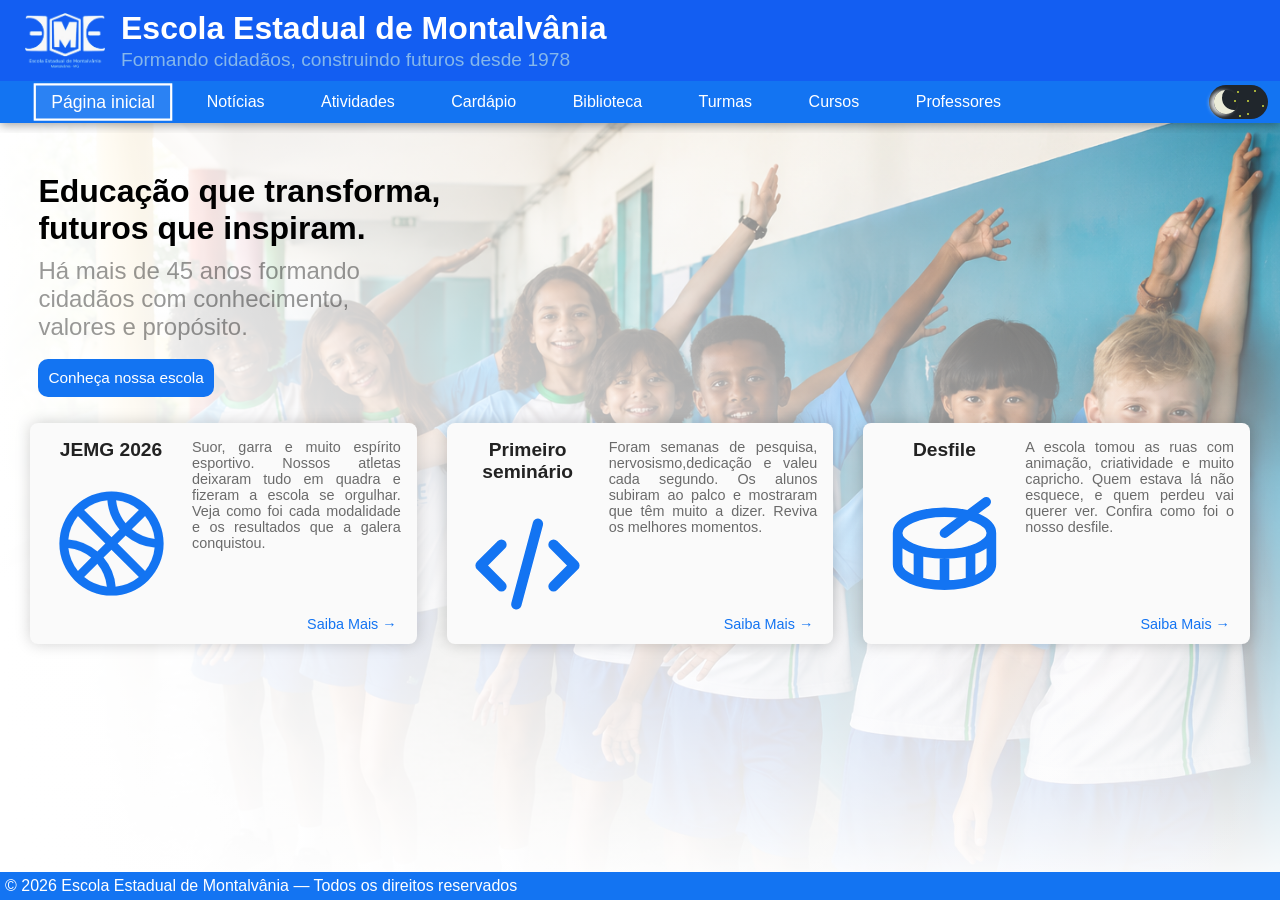
==== index.html @ d288e94a "index fora da pasta html" ====
<!DOCTYPE html>
<html lang="pt-br">

<head>
    <meta charset="UTF-8">
    <meta name="viewport" content="width=device-width, initial-scale=1.0">
    <title>E. E. Montalvânia</title>
    <link rel="shortcut icon" href="../img/escolaicon.ico" type="image/x-icon">
    <link rel="stylesheet" href="../css/style.css">
</head>

<body>
    <button class="buttonHAM" aria-label="Abrir menu de navegação">
        <svg width="64px" height="64px" viewBox="0 -3.5 29 29" version="1.1" xmlns="http://www.w3.org/2000/svg"
            fill="none" stroke="none">
            <g fill="#ffffff" fill-rule="evenodd">
                <path d="M598,227 L582,227 C580.896,227 580,227.896 580,229 C580,230.104 580.896,231 582,231
                         L598,231 C599.104,231 600,230.104 600,229 C600,227.896 599.104,227 598,227 Z
                         M598,219 L582,219 C580.896,219 580,219.896 580,221 C580,222.104 580.896,223 582,223
                         L598,223 C599.104,223 600,222.104 600,221 C600,219.896 599.104,219 598,219 Z
                         M582,215 L598,215 C599.104,215 600,214.104 600,213 C600,211.896 599.104,211 598,211
                         L582,211 C580.896,211 580,211.896 580,213 C580,214.104 580.896,215 582,215 Z
                         M574,226 C572.343,226 571,227.343 571,229 C571,230.657 572.343,232 574,232
                         C575.657,232 577,230.657 577,229 C577,227.343 575.657,226 574,226 Z
                         M574,218 C572.343,218 571,219.343 571,221 C571,222.657 572.343,224 574,224
                         C575.657,224 577,222.657 577,221 C577,219.343 575.657,218 574,218 Z
                         M574,210 C572.343,210 571,211.343 571,213 C571,214.657 572.343,216 574,216
                         C575.657,216 577,214.657 577,213 C577,211.343 575.657,210 574,210 Z"
                    transform="translate(-571, -210)" />
            </g>
        </svg>
    </button>
    <nav class="hamburguer-nav" aria-label="Menu mobile">
        <div>
            <a class="pagsHAM" href="index.html" id="ativoHAM">Página inicial</a>
            <a class="pagsHAM" href="noti.html">Notícias</a>
            <a class="pagsHAM" href="atv.html">Atividades</a>
            <a class="pagsHAM" href="cardp.html">Cardápio</a>
            <a class="pagsHAM" href="bibli.html">Biblioteca</a>
            <a class="pagsHAM" href="turmas.html">Turmas</a>
            <a class="pagsHAM" href="cursos.html">Cursos</a>
            <a class="pagsHAM" href="profs.html">Professores</a>
        </div>
        <label for="switch" class="switch switch-mobile">
            <input id="switch-mobile-input" type="checkbox" />
            <span class="slider"></span>
            <span class="decoration"></span>
        </label>
    </nav>

    <header>
        <div id="header-interno">
            <img id="logo" src="../img/eemtv.png" alt="Logo da Escola Estadual de Montalvânia">
            <div>
                <h1>Escola Estadual de Montalvânia</h1>
                <p>Formando cidadãos, construindo futuros desde 1978</p>
            </div>

        </div>

        <nav class="navPC" aria-label="Menu principal">
            <div class="nav-links">
                <a class="pags" href="index.html" id="ativo">Página inicial</a>
                <a class="pags" href="noti.html">Notícias</a>
                <a class="pags" href="atv.html">Atividades</a>
                <a class="pags" href="cardp.html">Cardápio</a>
                <a class="pags" href="bibli.html">Biblioteca</a>
                <a class="pags" href="turmas.html">Turmas</a>
                <a class="pags" href="cursos.html">Cursos</a>
                <a class="pags" href="profs.html">Professores</a>
            </div>
            <label for="switch" class="switch">
                <input id="switch" type="checkbox" />
                <span class="slider"></span>
                <span class="decoration"></span>
            </label>

        </nav>

    </header>

    <main>
        <div id="painel">
            <div id="painel-img">
                <img src="../img/alunoginatr.png" alt="Alunos da nossa escola">
            </div>
            <div id="painel-texto">
                <h1 class="texto-adaptavel">Educação que transforma,<br class="quebra-desktop"> futuros que inspiram.
                </h1>
                <h2 class="texto-adaptavel">Há mais de 45 anos formando<br class="quebra-desktop"> cidadãos com
                    conhecimento,<br class="quebra-desktop"> valores e propósito.</h2>
            </div>
            <div id="painel-botao">
                <button>Conheça nossa escola</button>
            </div>
        </div>

        <div id="conteudo">
            <div id="destaques">
                <section id="sect-ball" class="principal">
                    <div class="principal-icone">
                        <h2>JEMG 2026</h2>
                        <svg id="ball" fill="#1374f2" width="150px" height="150px" viewBox="-2.4 -2.4 28.80 28.80"
                            xmlns="http://www.w3.org/2000/svg" stroke="#1374f2" stroke-width="0.024">
                            <path d="M20.506,20.454a11.975,11.975,0,0,0,0-16.908c-.009-.01-.011-.022-.021-.031
                                     s-.021-.012-.031-.021a11.975,11.975,0,0,0-16.907,0c-.01.009-.023.012-.032.022
                                     s-.013.022-.022.032a11.975,11.975,0,0,0,0,16.906c.009.01.012.023.022.032
                                     s.022.013.032.022a11.975,11.975,0,0,0,16.907,0c.01-.009.022-.011.031-.021
                                     S20.5,20.464,20.506,20.454Zm-18.449-7.4a9.927,9.927,0,0,1,5.275,2.2l-3.07,3.07
                                     A9.951,9.951,0,0,1,2.057,13.058Zm2.2-7.382L10.586,12,8.749,13.837
                                     a11.921,11.921,0,0,0-6.7-2.784A9.956,9.956,0,0,1,4.262,5.676Zm17.681,5.266
                                     a9.935,9.935,0,0,1-5.275-2.2l3.07-3.07A9.951,9.951,0,0,1,21.943,10.942Z
                                     m-6.689-3.61a9.927,9.927,0,0,1-2.2-5.275,9.951,9.951,0,0,1,5.266,2.2Z
                                     M13.836,8.75,12,10.586,5.676,4.262a9.956,9.956,0,0,1,5.377-2.214
                                     A11.933,11.933,0,0,0,13.836,8.75Zm-5.09,7.918a9.927,9.927,0,0,1,2.2,5.275,
                                     9.951,9.951,0,0,1-5.266-2.205Zm1.417-1.417L12,13.414l6.324,6.324
                                     a9.948,9.948,0,0,1-5.377,2.214A11.921,11.921,0,0,0,10.163,15.251Z
                                     M13.414,12l1.836-1.836a11.933,11.933,0,0,0,6.7,2.783,
                                     9.956,9.956,0,0,1-2.214,5.377Z" />
                        </svg>
                    </div>
                    <p>Suor, garra e muito espírito esportivo. Nossos atletas deixaram tudo em quadra e fizeram a escola
                        se orgulhar. Veja como foi cada modalidade e os resultados que a galera conquistou.</p>
                    <a href="#">Saiba Mais &rarr;</a>
                </section>

                <section id="sect-semi" class="principal">
                    <div class="principal-icone">
                        <h2>Primeiro<br> seminário</h2>
                        <svg id="semi" width="150px" height="150px" viewBox="0 0 24 24" fill="none"
                            xmlns="http://www.w3.org/2000/svg">
                            <path d="M7 8L3 12L7 16" stroke="#1374f2" stroke-width="2" stroke-linecap="round"
                                stroke-linejoin="round" />
                            <path d="M17 8L21 12L17 16" stroke="#1374f2" stroke-width="2" stroke-linecap="round"
                                stroke-linejoin="round" />
                            <path d="M14 4L9.8589 19.4548" stroke="#1374f2" stroke-width="2" stroke-linecap="round"
                                stroke-linejoin="round" />
                        </svg>
                    </div>
                    <p>Foram semanas de pesquisa, nervosismo,dedicação e valeu cada segundo. Os alunos subiram ao palco
                        e mostraram que têm muito a dizer. Reviva os melhores momentos.</p>
                    <a href="#">Saiba Mais &rarr;</a>
                </section>

                <section id="sect-caixa" class="principal">
                    <div class="principal-icone">
                        <h2>Desfile</h2>
                        <svg id="caixa" width="150px" height="150px" viewBox="0 0 24 24" fill="none"
                            xmlns="http://www.w3.org/2000/svg">
                            <path d="M21 10C21 12.2091 16.9706 14 12 14M21 10C21 7.79086 16.9706 6 12 6
                                     C7.02944 6 3 7.79086 3 10M21 10V16C21 18.2091 16.9706 20 12 20
                                     M12 14C7.02944 14 3 12.2091 3 10M12 14V20
                                     M3 10V16C3 18.2091 7.02944 20 12 20
                                     M7 19.3264V13.3264M17 19.3264V13.3264M12 10L20 4" stroke="#1374f2"
                                stroke-width="1.848" stroke-linecap="round" stroke-linejoin="round" />
                        </svg>
                    </div>
                    <p>A escola tomou as ruas com animação, criatividade e muito capricho. Quem estava lá não esquece, e
                        quem perdeu vai querer ver. Confira como foi o nosso desfile.</p>
                    <a href="#">Saiba Mais &rarr;</a>
                </section>

            </div>
        </div>
        <button id="botao-mobile">Conheça nossa escola</button>
    </main>
    
    <div id="rodape">
        <p>© 2026 Escola Estadual de Montalvânia — Todos os direitos reservados</p>
    </div>

    <script src="../js/index.js"></script>
</body>

</html>
---- css/style.css ----
:root {
    --bg-card: #FAFAFA;
    --bg-card-hover: #f2f2f2;
    --text-card: rgba(0, 0, 0, 0.577);
    --text-titulo: #222;
    --gradiente: linear-gradient(to right, rgb(255,255,255), transparent),
                 linear-gradient(to top, rgb(255,255,255), transparent);
}

body.dark {
    --bg-card: #1e1e1e;
    --bg-card-hover: #2a2a2a;
    --text-card: rgba(255, 255, 255, 0.7);
    --text-titulo: #f0f0f0;
    --gradiente: linear-gradient(to right, rgb(20,20,20), transparent),
                 linear-gradient(to top, rgb(20,20,20), transparent);
}

html {
    overflow-x: hidden;
    scroll-behavior: smooth
}

/* =========================================
   1. CONFIGURAÇÕES GERAIS E BODY
   ========================================= */
   body {
    font-family: Arial, Helvetica, sans-serif;
    margin: 0;
    background:
        var(--gradiente),
        url(../img/alunoginafull.png);
    background-position: center 50%;
    background-repeat: no-repeat;
    background-size: cover;
    min-height: 100vh;
    display: flex;
    flex-direction: column;
    
}

::-webkit-scrollbar {
    display: none;
}

/* =========================================
   2. CABEÇALHO (HEADER) E LOGO
   ========================================= */
header {
    background-color: #135EF2;
    color: white;
    padding-top: 10px;
}

#header-interno {
    display: flex;
    align-items: center;
    gap: 16px;
    padding: 0 25px 10px 25px;
    flex-wrap: wrap;
}

#logo {
    width: clamp(60px, 80px, 90px);
}

#header-interno h1 {
    margin: 0 0 2px;
    font-size: clamp(1rem, 2.5vw, 2.5rem);
}

#header-interno p {
    margin: 0;
    color: #85B7EB;
    font-size: clamp(0.7rem, 1.5vw, 1.5rem);
}

/* =========================================
   3. NAVEGAÇÃO DESKTOP
   ========================================= */
.navPC {
    background-color: #1374F2;
    padding: 4px 30px;
    position: relative;
    z-index: 2;
    box-shadow: 0px 2px 10px rgba(0, 0, 0, 0.377);
    clip-path: inset(0px -10px -10px -10px);
    display: flex;                      /* ← adicione */
    align-items: center;               /* ← adicione */
    justify-content: space-between;    /* ← adicione */
}

.navPC .switch {
    margin-right: -18px; /* puxa para mais perto da borda direita */
    flex-shrink: 0;      /* impede o switch de encolher */
}

.pags {
    color: white;
    text-decoration: none;
    margin: 0 10px;
    padding: 6px 14px;
    border: 2px solid transparent;
    transition: 0.3s ease;
    display: inline-block;
}

.pags:hover {
    border-color: white;
    background-color: rgba(255, 255, 255, 0.1);
    transform: scale(1.3);
    box-shadow: 5px 5px 10px rgba(0, 0, 0, 0.285);
}

.pags:active {
    border-color: #85B7EB;
    color: #85B7EB;
    transform: scale(1);
    transition: 0.1s;
}

#ativo {
    border-color: white;
    background-color: rgba(255, 255, 255, 0.1);
    pointer-events: none;
    cursor: default;
    scale: 1.1;
}

/* =========================================
   4. NAVEGAÇÃO MOBILE (HAMBURGUER)
   ========================================= */
.hamburguer-nav {
    position: fixed;
    right: 0;
    top: 55px;
    width: 170px;
    height: auto;
    display: grid;
    background-color: #1374F2;
    z-index: 4;
    padding: 5px 10px 5px 12px;
    border-radius: 10px 0 0 10px;
    line-height: 30px;
    transition: right 0.5s ease-in-out;
}

.hamburguer-nav > div {
    display: grid;
}

.pagsHAM {
    color: white;
    text-decoration: none;
    border: 2px solid transparent;
    transition: 0.3s ease;
    border-radius: 10px 0 0 10px;
}

.pagsHAM:hover {
    scale: 1.1;
    background-color: #3584eb;
    padding-left: 10px;
    border: 2px solid white;
}

/* =========================================
   5. ESTRUTURA PRINCIPAL (MAIN E PAINEL)
   ========================================= */
main {
    display: grid;
    gap: 26px;
    align-items: flex-start;
    max-width: 250vh;
    grid-template-rows: auto 1fr auto;
}

#painel {
    position: relative;
    z-index: 0;        /* ← adicione */
    isolation: isolate; /* ← adicione — cria contexto próprio */
    padding: 0;
    display: flex;
    align-items: flex-start;
    overflow: hidden;
}

#painel-img {
    position: relative;
    width: 100%;
    display: block;
}

#painel-img img {
    width: 100%;
    display: block;
}

#painel-texto {
    padding-top: 20px;
    position: absolute;
    top: 10%;
    left: 3%;
    right: 3%;
    display: flex;
    flex-direction: column;
    gap: 10px;
    z-index: 1;
}

#painel-texto h1 {
    color: black;
    font-size: clamp(0.7rem, 2.5vw, 5rem);
    margin: 0;
}

#painel-texto h2 {
    color: rgba(0, 0, 0, 0.4);
    font-size: clamp(0.5rem, 2vw, 1.5rem);
    font-weight: lighter;
    margin: 0;
}

#painel-botao {
    position: absolute;
    bottom: 10%;
    left: 3%;
}

#painel-botao button {
    width: fit-content;
    color: white;
    background-color: #1374f2;
    padding: 10px;
    font-size: clamp(0.3rem, 1.2vw, 1rem);
    border: none;
    border-radius: 10px;
    transition: 0.3s ease;
    cursor: pointer;
}

#painel-botao button:hover {
    background-color: #1168d9;
    transform: scale(1.1);
    box-shadow: 0px 0px 15px rgba(55, 118, 255, 0.775);
}

.texto-adaptavel {
    text-align: center;
}

.quebra-desktop {
    display: none;
}
/* Interações específicas do modo escuro */

body.dark #painel-img img {
    filter: brightness(0.4);
}

body.dark #painel-texto h1 {
    color: #f0f0f0;
}

body.dark #painel-texto h2 {
    color: rgba(255, 255, 255, 0.4);
}

/*
sessão de botoes gerais
*/
.buttonHAM {
    position: fixed;
    top: 8px;
    right: 20px;
    height: 40px;
    width: 40px;
    display: none; /* ← escondido por padrão */
    background-color: #135EF2;
    border: none;
    cursor: pointer;
    z-index: 999;
}

.hamburguer-nav {
    position: fixed;
    right: 0;
    top: 55px;
    width: 170px;
    height: auto;
    display: grid;
    background-color: #1374F2;
    z-index: 4;
    padding: 5px 10px 5px 12px;
    border-radius: 10px 0 0 10px;
    line-height: 30px;
    transition: right 0.5s ease-in-out;
}

/* =========================================
   6. CONTEÚDO E DESTAQUES (CARDS)
   ========================================= */
#conteudo {
    flex: 1;
    text-align: justify;
}

#destaques {
    display: flex;
    gap: 10px;
    margin: 0 20px;
    flex-wrap: wrap;
}

.principal {
    padding: 16px;
    border-radius: 8px;
    background-color: var(--bg-card);
    flex: 1;
    margin: 0 10px 0 10px; /* ← para compensar o gap */
    box-shadow: 0px 0px 15px rgba(0, 0, 0, 0.179);
    position: relative;
    overflow: hidden;
    min-height: 175px;
    display: flex;
    flex-direction: row;       /* ← era column */
    flex-wrap: wrap;
    align-items: flex-start;
    gap: 16px;                 /* ← espaço entre SVG e texto */
    transition: 0.5s ease;
    bottom: 30px;
}

.principal-icone {
    display: flex;
    flex-direction: column;
    align-items: center;
    gap: 8px;
    min-width: 130px;
}

.principal-icone h2 {
    margin: 0;
    text-align: center;
}

.principal p {
    flex: 1;
    min-width: 150px;
    margin: 0;
    font-size: clamp(0.75rem, 1.4vw, 0.9rem);
    color: var(--text-card);
}

.principal:hover {
    background-color: var(--bg-card-hover);
    scale: 1.05;
    bottom: 50px;
    z-index: 3;
}

.principal h2 {
    color: var(--text-titulo);
    font-size: clamp(0.8rem, 2vw, 1.2rem);
    margin: 0 0 12px;
    z-index: 1;
}

.principal svg {
    width: 125px;
    height: 125px;
    object-fit: cover;
    border-radius: 6px;
    display: block;
}

.principal a {
    position: absolute;
    bottom: 12px;
    right: 20px;
    font-size: clamp(0.7rem, 1.5vw, 0.9rem);
    text-decoration: none;
    color: #1374f2;
    transition: 0.5s ease;
}

.principal a:hover {
    scale: 1.2;
    text-decoration: underline;
    color: #0e59bc;
}

#sect-ball{
    display: flex;
    flex-wrap: wrap;
}

/* Interações específicas dos cards */
#caixa { transition: 1s ease; }
#sect-caixa:hover #caixa { animation: shakeY 0.7s ease-in-out; }
#sect-semi:hover #semi   { animation: shake 0.5s ease-in-out; }
#sect-ball:hover #ball   { animation: rodar 0.7s ease-in-out; }

/* =========================================
   7. RODAPÉ (FOOTER) E REDES SOCIAIS
   ========================================= */
#rodape {
    background-color: #1374F2;
    padding: 5px;
    margin-top: auto;
}

#rodape > p {
    margin: 0;
    color: white;
}

/* =========================================
   8. ANIMAÇÕES (KEYFRAMES)
   ========================================= */
@keyframes shake {
    0%, 100% { transform: translateX(0); }
    20%       { transform: translateX(-8px); }
    40%       { transform: translateX(8px); }
    60%       { transform: translateX(-5px); }
    80%       { transform: translateX(5px); }
}

@keyframes shakeY {
    0%   { rotate: -10deg; }
    20%  { rotate: 10deg; }
    40%  { rotate: -10deg; }
    60%  { rotate: 10deg; }
    80%  { rotate: -10deg; }
    100% { rotate: 0deg; } /* Corrigido: "none" é inválido */
}

@keyframes rodar {
    from { rotate: 0deg; }
    to   { rotate: 180deg; }
}

/* =========================================
   9. MEDIA QUERIES — DESKTOP-FIRST
   ========================================= */

/* --- Tablets em pé e abaixo (≤1093px) --- */
@media (max-width: 1093px) {
    /* Navegação: esconde PC, exibe hamburguer */
    .navPC     { display: none; }
    .buttonHAM { display: flex; }

    /* Painel principal */
    #painel {
        text-align: center;
        z-index: 0;
    }

    #painel-botao { right: 5%; }

    /* Cards em coluna */
    #destaques {
        flex-direction: column;
        gap: 20px;
    }
}

/* --- Celulares (≤500px) --- */
@media (max-width: 500px) {
    #header-interno {
        flex-direction: column;
        align-items: center;
        text-align: center;
    }

    #logo {
        padding-top: 20px;
    }

    .hamburguer-nav {
        top: 100px; /* Evita sobrepor o header empilhado */
    }

    #destaques {
        margin: 0 10px;
    }
    #painel-botao{
        display: none;
    }
}

/* --- Celulares muito pequenos (≤360px) --- */
@media (max-width: 360px) {
    #header-interno h1 {
        font-size: 0.9rem;
    }

    #header-interno p {
        font-size: 0.65rem;
    }
}

@media (min-width: 1093px){
    .texto-adaptavel {
        text-align: left;
        white-space: normal;
    }
    .quebra-desktop{
        display: inline;
    }
}

#botao-mobile {
    display: none; /* escondido por padrão no desktop */
}

@media (max-width: 500px) {
    #painel-botao {
        display: none; /* já estava assim */
    }

    #botao-mobile {
        display: block;
        width: calc(100% - 20px);
        margin: 0 10px 16px;
        color: white;
        background-color: #1374f2;
        padding: 12px;
        font-size: 1rem;
        border: none;
        border-radius: 10px;
        cursor: pointer;
        transition: 0.3s ease;
    }
    
    .principal {
        min-height: unset; /* ← remove o mínimo fixo */
    }

    .principal svg {
        width: 70px;  /* ← era 125px */
        height: 70px;
    }

    .principal-icone {
        min-width: 80px; /* ← era 130px */
    }
}

@media (max-width: 1093px) {

    #painel {
        text-align: center;
        z-index: 0;
    }

    #painel-botao { right: 5%; }

    #destaques {
        flex-direction: column;
        gap: 20px;
    }
}

@media (max-width: 1093px) {
    .navPC     { display: none; }
    .buttonHAM { 
        display: flex;
        align-items: center;
        justify-content: center;
    }

}

#botao-mobile:hover {
    background-color: #1168d9;
    transform: scale(1.05);
    box-shadow: 0px 0px 15px rgba(55, 118, 255, 0.775);
}

/* From Uiverse.io by juanpabl0svn */ 
/* The switch - the box around the slider */
.switch {
  font-size: 17px;
  position: relative;
  display: inline-block;
  width: 3.5em;
  height: 2em;
  cursor: pointer;
}

/* Hide default HTML checkbox */
.switch input {
  opacity: 0;
  width: 0;
  height: 0;
}

/* The slider */
.slider {
  --background: #20262c;
  position: absolute;
  cursor: pointer;
  top: 0;
  left: 0;
  right: 0;
  bottom: 0;
  background-color: var(--background);
  transition: 0.5s;
  border-radius: 30px;
}

.slider:before {
  position: absolute;
  content: "";
  height: 1.4em;
  width: 1.4em;
  border-radius: 50%;
  left: 10%;
  bottom: 15%;
  box-shadow: inset 8px -4px 0px 0px #ececd9, -4px 1px 4px 0px #dadada;
  background: var(--background);
  transition: 0.5s;
}

.decoration {
  position: absolute;
  content: "";
  height: 2px;
  width: 2px;
  border-radius: 50%;
  right: 20%;
  top: 15%;
  background: #e5f041e6;
  backdrop-filter: blur(10px);
  transition: all 0.5s;
  box-shadow: -7px 10px 0 #e5f041e6, 8px 15px 0 #e5f041e6, -17px 1px 0 #e5f041e6,
    -20px 10px 0 #e5f041e6, -7px 23px 0 #e5f041e6, -15px 25px 0 #e5f041e6;
}

input:checked ~ .decoration {
  transform: translateX(-20px);
  width: 10px;
  height: 10px;
  background: white;
  box-shadow: -12px 0 0 white, -6px 0 0 1.6px white, 5px 15px 0 1px white,
    1px 17px 0 white, 10px 17px 0 white;
}

input:checked + .slider {
  background-color: #5494de;
}

input:checked + .slider:before {
  transform: translateX(100%);
  box-shadow: inset 15px -4px 0px 15px #efdf2b, 0 0 10px 0px #efdf2b;
}

.switch-mobile {
    margin: 8px auto 4px;
    display: block;
}
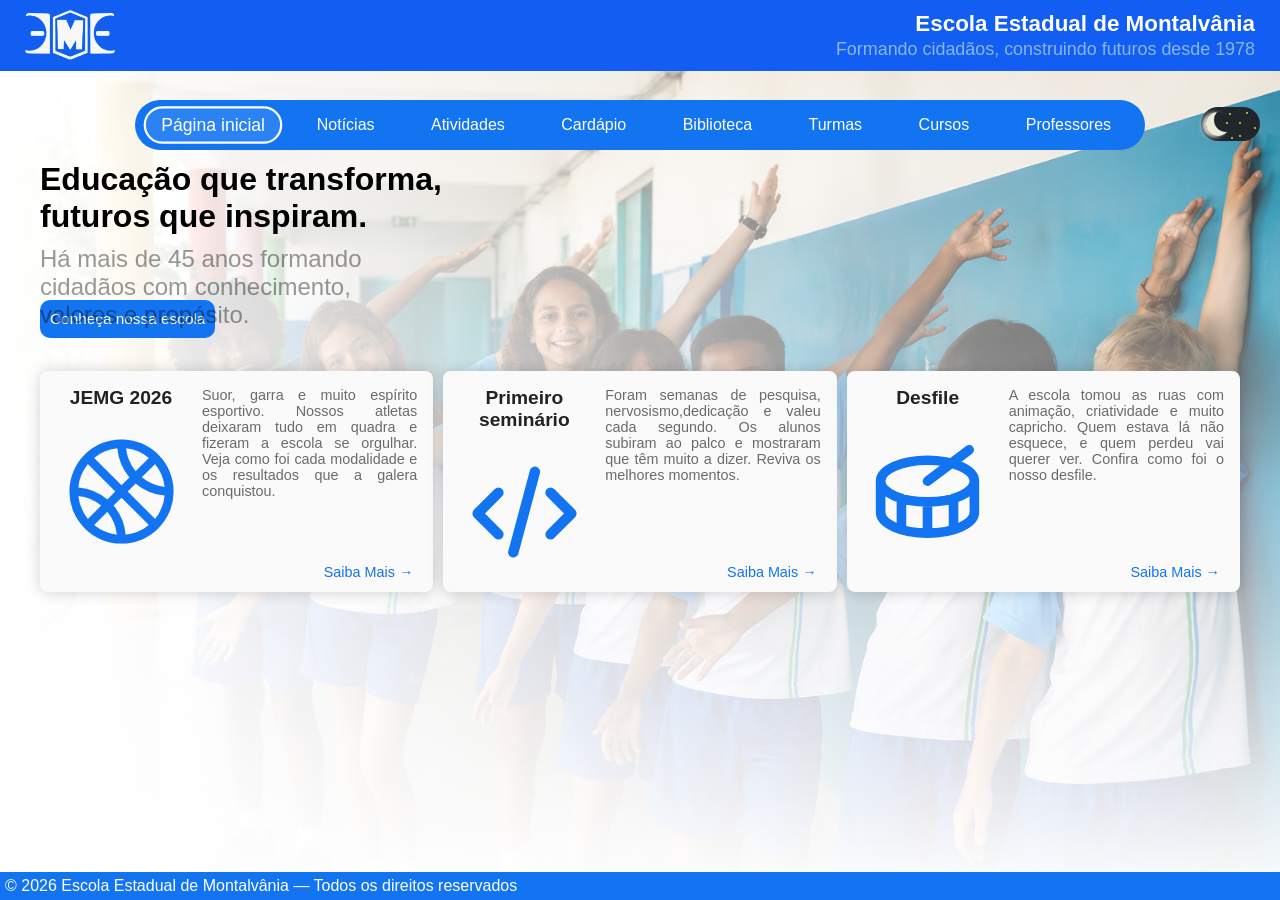
==== commit 586e6e37: "Estilização Modificada 1.0" ====
--- a/index.html
+++ b/index.html
@@ -5,8 +5,8 @@
     <meta charset="UTF-8">
     <meta name="viewport" content="width=device-width, initial-scale=1.0">
     <title>E. E. Montalvânia</title>
-    <link rel="shortcut icon" href="../img/escolaicon.ico" type="image/x-icon">
-    <link rel="stylesheet" href="../css/style.css">
+    <link rel="shortcut icon" href="img/escolaicon.ico" type="image/x-icon">
+    <link rel="stylesheet" href="css/style.css">
 </head>
 
 <body>
@@ -33,13 +33,13 @@
     <nav class="hamburguer-nav" aria-label="Menu mobile">
         <div>
             <a class="pagsHAM" href="index.html" id="ativoHAM">Página inicial</a>
-            <a class="pagsHAM" href="noti.html">Notícias</a>
-            <a class="pagsHAM" href="atv.html">Atividades</a>
-            <a class="pagsHAM" href="cardp.html">Cardápio</a>
-            <a class="pagsHAM" href="bibli.html">Biblioteca</a>
-            <a class="pagsHAM" href="turmas.html">Turmas</a>
-            <a class="pagsHAM" href="cursos.html">Cursos</a>
-            <a class="pagsHAM" href="profs.html">Professores</a>
+            <a class="pagsHAM" href="html/noti.html">Notícias</a>
+            <a class="pagsHAM" href="html/atv.html">Atividades</a>
+            <a class="pagsHAM" href="html/cardp.html">Cardápio</a>
+            <a class="pagsHAM" href="html/bibli.html">Biblioteca</a>
+            <a class="pagsHAM" href="html/turmas.html">Turmas</a>
+            <a class="pagsHAM" href="html/cursos.html">Cursos</a>
+            <a class="pagsHAM" href="html/profs.html">Professores</a>
         </div>
         <label for="switch" class="switch switch-mobile">
             <input id="switch-mobile-input" type="checkbox" />
@@ -50,39 +50,36 @@
 
     <header>
         <div id="header-interno">
-            <img id="logo" src="../img/eemtv.png" alt="Logo da Escola Estadual de Montalvânia">
+            <img id="logo" src="img/eemtv-small.png" alt="Logo da Escola Estadual de Montalvânia">
             <div>
                 <h1>Escola Estadual de Montalvânia</h1>
                 <p>Formando cidadãos, construindo futuros desde 1978</p>
             </div>
 
         </div>
-
-        <nav class="navPC" aria-label="Menu principal">
-            <div class="nav-links">
-                <a class="pags" href="index.html" id="ativo">Página inicial</a>
-                <a class="pags" href="noti.html">Notícias</a>
-                <a class="pags" href="atv.html">Atividades</a>
-                <a class="pags" href="cardp.html">Cardápio</a>
-                <a class="pags" href="bibli.html">Biblioteca</a>
-                <a class="pags" href="turmas.html">Turmas</a>
-                <a class="pags" href="cursos.html">Cursos</a>
-                <a class="pags" href="profs.html">Professores</a>
-            </div>
-            <label for="switch" class="switch">
-                <input id="switch" type="checkbox" />
-                <span class="slider"></span>
-                <span class="decoration"></span>
-            </label>
-
-        </nav>
-
     </header>
-
+    <nav class="navPC" aria-label="Menu principal">
+        <div class="nav-links">
+            <a class="pags" href="index.html" id="ativo">Página inicial</a>
+            <a class="pags" href="html/noti.html">Notícias</a>
+            <a class="pags" href="html/atv.html">Atividades</a>
+            <a class="pags" href="html/cardp.html">Cardápio</a>
+            <a class="pags" href="html/bibli.html">Biblioteca</a>
+            <a class="pags" href="html/turmas.html">Turmas</a>
+            <a class="pags" href="html/cursos.html">Cursos</a>
+            <a class="pags" href="html/profs.html">Professores</a>
+        </div>
+    </nav>
+    
+    <label for="switch" class="switch">
+        <input id="switch" type="checkbox" />
+        <span class="slider"></span>
+        <span class="decoration"></span>
+    </label>
     <main>
         <div id="painel">
             <div id="painel-img">
-                <img src="../img/alunoginatr.png" alt="Alunos da nossa escola">
+                <img src="img/alunoginatr.png" alt="Alunos da nossa escola">
             </div>
             <div id="painel-texto">
                 <h1 class="texto-adaptavel">Educação que transforma,<br class="quebra-desktop"> futuros que inspiram.
@@ -169,7 +166,7 @@
         <p>© 2026 Escola Estadual de Montalvânia — Todos os direitos reservados</p>
     </div>
 
-    <script src="../js/index.js"></script>
+    <script src="js/index.js"></script>
 </body>
 
 </html>
--- a/css/style.css
+++ b/css/style.css
@@ -57,22 +57,23 @@
     align-items: center;
     gap: 16px;
     padding: 0 25px 10px 25px;
-    flex-wrap: wrap;
+    justify-content: space-between;
+    text-align: right;
 }
 
 #logo {
-    width: clamp(60px, 80px, 90px);
+    width: clamp(70px, 90px, 100px);
 }
 
 #header-interno h1 {
     margin: 0 0 2px;
-    font-size: clamp(1rem, 2.5vw, 2.5rem);
+    font-size: clamp(0.5rem, 1.75vw, 1.75rem);
 }
 
 #header-interno p {
     margin: 0;
     color: #85B7EB;
-    font-size: clamp(0.7rem, 1.5vw, 1.5rem);
+    font-size: clamp(0.80rem, 1.40vw, 1.40rem);
 }
 
 /* =========================================
@@ -80,19 +81,18 @@
    ========================================= */
 .navPC {
     background-color: #1374F2;
-    padding: 4px 30px;
-    position: relative;
-    z-index: 2;
-    box-shadow: 0px 2px 10px rgba(0, 0, 0, 0.377);
-    clip-path: inset(0px -10px -10px -10px);
-    display: flex;                      /* ← adicione */
-    align-items: center;               /* ← adicione */
-    justify-content: space-between;    /* ← adicione */
-}
-
-.navPC .switch {
-    margin-right: -18px; /* puxa para mais perto da borda direita */
-    flex-shrink: 0;      /* impede o switch de encolher */
+    display: flex;
+    width: 1000px;
+    height: 50px;
+    position: absolute;
+    top: 100px;
+    left: 50%;
+    transform: translateX(-50%);
+    border-radius: 40px;
+    align-items: center;
+    padding-left: 5px;
+    padding-right: 5px;
+    z-index: 10;
 }
 
 .pags {
@@ -103,13 +103,15 @@
     border: 2px solid transparent;
     transition: 0.3s ease;
     display: inline-block;
+    border-radius: 20px;
 }
 
 .pags:hover {
     border-color: white;
     background-color: rgba(255, 255, 255, 0.1);
-    transform: scale(1.3);
+    transform: scale(1.1);
     box-shadow: 5px 5px 10px rgba(0, 0, 0, 0.285);
+    cursor: pointer;
 }
 
 .pags:active {
@@ -197,10 +199,10 @@
 }
 
 #painel-texto {
-    padding-top: 20px;
+    padding-top: 60px;
     position: absolute;
     top: 10%;
-    left: 3%;
+    left: 40px;
     right: 3%;
     display: flex;
     flex-direction: column;
@@ -223,8 +225,8 @@
 
 #painel-botao {
     position: absolute;
-    bottom: 10%;
-    left: 3%;
+    bottom: 12%;
+    left: 40px;
 }
 
 #painel-botao button {
@@ -308,7 +310,7 @@
 #destaques {
     display: flex;
     gap: 10px;
-    margin: 0 20px;
+    margin: 0 40px;
     flex-wrap: wrap;
 }
 
@@ -317,7 +319,6 @@
     border-radius: 8px;
     background-color: var(--bg-card);
     flex: 1;
-    margin: 0 10px 0 10px; /* ← para compensar o gap */
     box-shadow: 0px 0px 15px rgba(0, 0, 0, 0.179);
     position: relative;
     overflow: hidden;
@@ -350,6 +351,7 @@
     margin: 0;
     font-size: clamp(0.75rem, 1.4vw, 0.9rem);
     color: var(--text-card);
+    hyphens: auto;
 }
 
 .principal:hover {
@@ -582,11 +584,14 @@
 /* The switch - the box around the slider */
 .switch {
   font-size: 17px;
-  position: relative;
+  position: absolute;
   display: inline-block;
   width: 3.5em;
   height: 2em;
   cursor: pointer;
+  right: 20px;
+  top: 107px;
+  z-index: 10;
 }
 
 /* Hide default HTML checkbox */
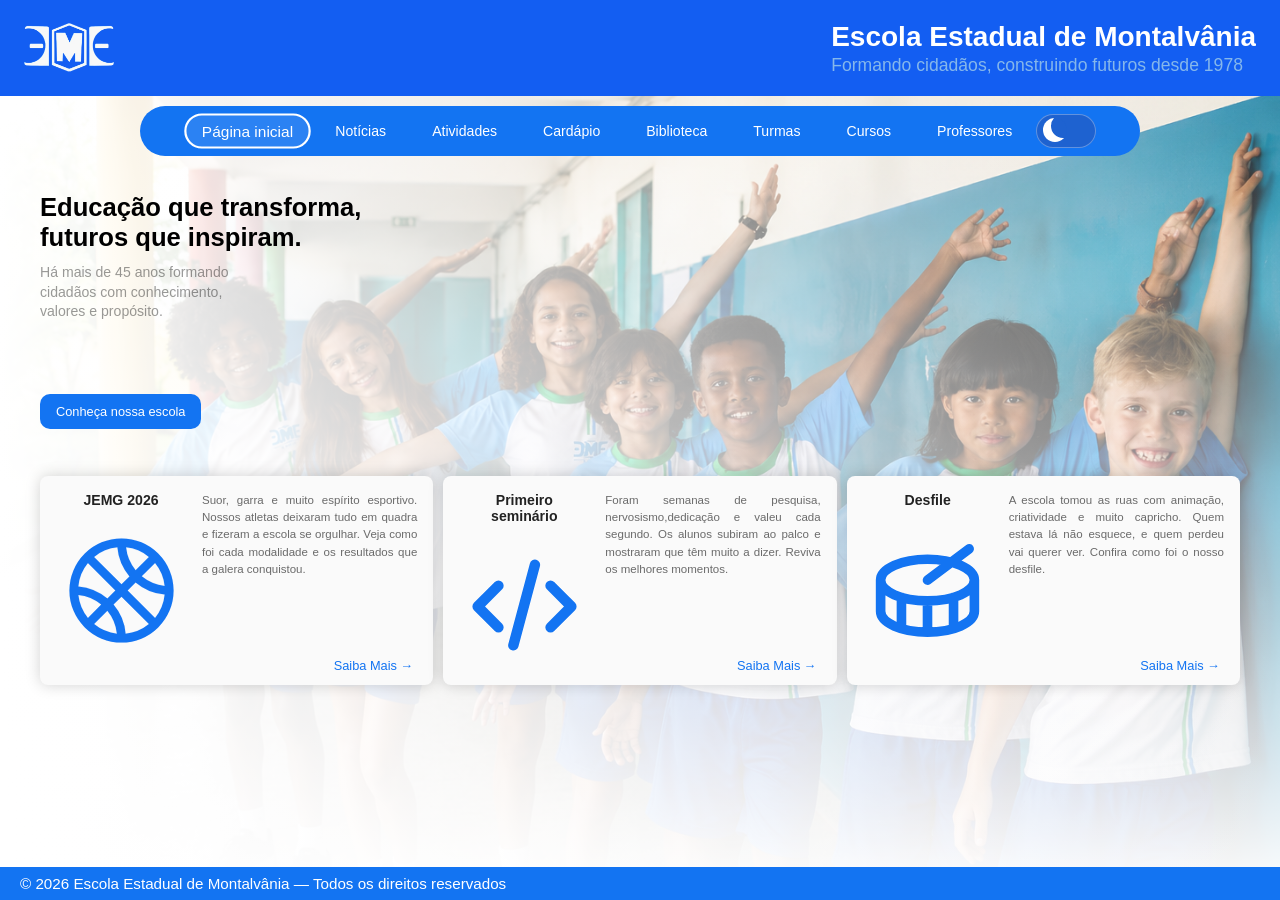
==== commit eb5f02d2: "correção de bugs e revitalização de switch" ====
--- a/index.html
+++ b/index.html
@@ -10,26 +10,6 @@
 </head>
 
 <body>
-    <button class="buttonHAM" aria-label="Abrir menu de navegação">
-        <svg width="64px" height="64px" viewBox="0 -3.5 29 29" version="1.1" xmlns="http://www.w3.org/2000/svg"
-            fill="none" stroke="none">
-            <g fill="#ffffff" fill-rule="evenodd">
-                <path d="M598,227 L582,227 C580.896,227 580,227.896 580,229 C580,230.104 580.896,231 582,231
-                         L598,231 C599.104,231 600,230.104 600,229 C600,227.896 599.104,227 598,227 Z
-                         M598,219 L582,219 C580.896,219 580,219.896 580,221 C580,222.104 580.896,223 582,223
-                         L598,223 C599.104,223 600,222.104 600,221 C600,219.896 599.104,219 598,219 Z
-                         M582,215 L598,215 C599.104,215 600,214.104 600,213 C600,211.896 599.104,211 598,211
-                         L582,211 C580.896,211 580,211.896 580,213 C580,214.104 580.896,215 582,215 Z
-                         M574,226 C572.343,226 571,227.343 571,229 C571,230.657 572.343,232 574,232
-                         C575.657,232 577,230.657 577,229 C577,227.343 575.657,226 574,226 Z
-                         M574,218 C572.343,218 571,219.343 571,221 C571,222.657 572.343,224 574,224
-                         C575.657,224 577,222.657 577,221 C577,219.343 575.657,218 574,218 Z
-                         M574,210 C572.343,210 571,211.343 571,213 C571,214.657 572.343,216 574,216
-                         C575.657,216 577,214.657 577,213 C577,211.343 575.657,210 574,210 Z"
-                    transform="translate(-571, -210)" />
-            </g>
-        </svg>
-    </button>
     <nav class="hamburguer-nav" aria-label="Menu mobile">
         <div>
             <a class="pagsHAM" href="index.html" id="ativoHAM">Página inicial</a>
@@ -41,10 +21,9 @@
             <a class="pagsHAM" href="html/cursos.html">Cursos</a>
             <a class="pagsHAM" href="html/profs.html">Professores</a>
         </div>
-        <label for="switch" class="switch switch-mobile">
+        <label for="switch-mobile-input" class="switch switch-mobile">
             <input id="switch-mobile-input" type="checkbox" />
             <span class="slider"></span>
-            <span class="decoration"></span>
         </label>
     </nav>
 
@@ -55,7 +34,26 @@
                 <h1>Escola Estadual de Montalvânia</h1>
                 <p>Formando cidadãos, construindo futuros desde 1978</p>
             </div>
-
+            <button class="buttonHAM" aria-label="Abrir menu de navegação">
+                <svg width="64px" height="64px" viewBox="0 -3.5 29 29" version="1.1" xmlns="http://www.w3.org/2000/svg"
+                    fill="none" stroke="none">
+                    <g fill="#ffffff" fill-rule="evenodd">
+                        <path d="M598,227 L582,227 C580.896,227 580,227.896 580,229 C580,230.104 580.896,231 582,231
+                                L598,231 C599.104,231 600,230.104 600,229 C600,227.896 599.104,227 598,227 Z
+                                M598,219 L582,219 C580.896,219 580,219.896 580,221 C580,222.104 580.896,223 582,223
+                                L598,223 C599.104,223 600,222.104 600,221 C600,219.896 599.104,219 598,219 Z
+                                M582,215 L598,215 C599.104,215 600,214.104 600,213 C600,211.896 599.104,211 598,211
+                                L582,211 C580.896,211 580,211.896 580,213 C580,214.104 580.896,215 582,215 Z
+                                M574,226 C572.343,226 571,227.343 571,229 C571,230.657 572.343,232 574,232
+                                C575.657,232 577,230.657 577,229 C577,227.343 575.657,226 574,226 Z
+                                M574,218 C572.343,218 571,219.343 571,221 C571,222.657 572.343,224 574,224
+                                C575.657,224 577,222.657 577,221 C577,219.343 575.657,218 574,218 Z
+                                M574,210 C572.343,210 571,211.343 571,213 C571,214.657 572.343,216 574,216
+                                C575.657,216 577,214.657 577,213 C577,211.343 575.657,210 574,210 Z"
+                            transform="translate(-571, -210)" />
+                    </g>
+                </svg>
+            </button>
         </div>
     </header>
     <nav class="navPC" aria-label="Menu principal">
@@ -68,27 +66,28 @@
             <a class="pags" href="html/turmas.html">Turmas</a>
             <a class="pags" href="html/cursos.html">Cursos</a>
             <a class="pags" href="html/profs.html">Professores</a>
+            <label class="switch">
+                <input type="checkbox" id="switch"> <span class="slider"></span>
+            </label>
         </div>
     </nav>
-    
-    <label for="switch" class="switch">
-        <input id="switch" type="checkbox" />
-        <span class="slider"></span>
-        <span class="decoration"></span>
-    </label>
+
     <main>
         <div id="painel">
             <div id="painel-img">
                 <img src="img/alunoginatr.png" alt="Alunos da nossa escola">
             </div>
-            <div id="painel-texto">
-                <h1 class="texto-adaptavel">Educação que transforma,<br class="quebra-desktop"> futuros que inspiram.
-                </h1>
-                <h2 class="texto-adaptavel">Há mais de 45 anos formando<br class="quebra-desktop"> cidadãos com
-                    conhecimento,<br class="quebra-desktop"> valores e propósito.</h2>
-            </div>
-            <div id="painel-botao">
-                <button>Conheça nossa escola</button>
+            <div class="painel-texto-button">
+                <div id="painel-texto">
+                    <h1 class="texto-adaptavel">Educação que transforma,<br class="quebra-desktop"> futuros que
+                        inspiram.
+                    </h1>
+                    <h2 class="texto-adaptavel">Há mais de 45 anos formando<br class="quebra-desktop"> cidadãos com
+                        conhecimento,<br class="quebra-desktop"> valores e propósito.</h2>
+                </div>
+                <div id="painel-botao">
+                    <button>Conheça nossa escola</button>
+                </div>
             </div>
         </div>
 
@@ -161,7 +160,7 @@
         </div>
         <button id="botao-mobile">Conheça nossa escola</button>
     </main>
-    
+
     <div id="rodape">
         <p>© 2026 Escola Estadual de Montalvânia — Todos os direitos reservados</p>
     </div>
--- a/css/style.css
+++ b/css/style.css
@@ -1,3 +1,6 @@
+/* =========================================
+   VARIÁVEIS DE TEMA
+   ========================================= */
 :root {
     --bg-card: #FAFAFA;
     --bg-card-hover: #f2f2f2;
@@ -16,15 +19,19 @@
                  linear-gradient(to top, rgb(20,20,20), transparent);
 }
 
+/* =========================================
+   BASE
+   ========================================= */
+*, *::before, *::after {
+    box-sizing: border-box;
+}
+
 html {
     overflow-x: hidden;
-    scroll-behavior: smooth
-}
-
-/* =========================================
-   1. CONFIGURAÇÕES GERAIS E BODY
-   ========================================= */
-   body {
+    scroll-behavior: smooth;
+}
+
+body {
     font-family: Arial, Helvetica, sans-serif;
     margin: 0;
     background:
@@ -36,7 +43,6 @@
     min-height: 100vh;
     display: flex;
     flex-direction: column;
-    
 }
 
 ::-webkit-scrollbar {
@@ -44,66 +50,94 @@
 }
 
 /* =========================================
-   2. CABEÇALHO (HEADER) E LOGO
-   ========================================= */
-header {
+   CABEÇALHO
+   ========================================= */
+#header-interno {
+    display: flex;
     background-color: #135EF2;
+    align-items: center;
+    justify-content: space-between;
+    gap: clamp(8px, 2vw, 16px);
     color: white;
-    padding-top: 10px;
-}
-
-#header-interno {
-    display: flex;
-    align-items: center;
-    gap: 16px;
-    padding: 0 25px 10px 25px;
-    justify-content: space-between;
-    text-align: right;
+    /* altura flexível: nunca menos que 60px, ideal 80px, nunca mais que 96px */
+    height: clamp(60px, 10vw, 96px);
+    padding-inline: clamp(12px, 3vw, 24px);
 }
 
 #logo {
-    width: clamp(70px, 90px, 100px);
+    /* largura fluida entre 50px e 90px */
+    width: clamp(50px, 8vw, 90px);
+    flex-shrink: 0;
+}
+
+/* bloco central de texto */
+#header-interno > div {
+    display: flex;
+    flex-direction: column;
+    justify-content: center;
+    overflow: hidden; /* evita texto vazar */
 }
 
 #header-interno h1 {
     margin: 0 0 2px;
-    font-size: clamp(0.5rem, 1.75vw, 1.75rem);
+    /* fluido: 0.85rem em 280px → 1.75rem em 1200px */
+    font-size: clamp(0.85rem, 0.5rem + 2vw, 1.75rem);
+    white-space: nowrap;
+    overflow: hidden;
+    text-overflow: ellipsis;
 }
 
 #header-interno p {
     margin: 0;
     color: #85B7EB;
-    font-size: clamp(0.80rem, 1.40vw, 1.40rem);
-}
-
-/* =========================================
-   3. NAVEGAÇÃO DESKTOP
+    /* fluido: 0.7rem → 1.1rem */
+    font-size: clamp(0.7rem, 0.4rem + 1.2vw, 1.1rem);
+    white-space: nowrap;
+    overflow: hidden;
+    text-overflow: ellipsis;
+}
+
+/* =========================================
+   NAVEGAÇÃO DESKTOP
    ========================================= */
 .navPC {
     background-color: #1374F2;
     display: flex;
-    width: 1000px;
-    height: 50px;
-    position: absolute;
-    top: 100px;
+    width: min(1000px, calc(100% - clamp(24px, 5vw, 40px)));
+    height: clamp(40px, 5vw, 50px);
+    position: relative;
     left: 50%;
     transform: translateX(-50%);
     border-radius: 40px;
     align-items: center;
-    padding-left: 5px;
-    padding-right: 5px;
+    justify-content: center;
+    padding: 0 5px;
     z-index: 10;
+    margin-bottom: -25px;
+    top: 10px;
+}
+
+.nav-links {
+    display: flex;
+    flex-wrap: wrap;
+    justify-content: center;
+    align-items: center;
+    gap: 2px;
 }
 
 .pags {
     color: white;
     text-decoration: none;
-    margin: 0 10px;
-    padding: 6px 14px;
+    /* margem horizontal menor em telas médias */
+    margin: 0 clamp(2px, 0.5vw, 6px);
+    padding: clamp(4px, 0.6vw, 6px) clamp(8px, 1.2vw, 14px);
     border: 2px solid transparent;
     transition: 0.3s ease;
     display: inline-block;
     border-radius: 20px;
+    white-space: nowrap;
+    /* fonte fluida da nav */
+    font-size: clamp(0.8rem, 1.1vw, 1rem);
 }
 
 .pags:hover {
@@ -126,484 +160,31 @@
     background-color: rgba(255, 255, 255, 0.1);
     pointer-events: none;
     cursor: default;
-    scale: 1.1;
-}
-
-/* =========================================
-   4. NAVEGAÇÃO MOBILE (HAMBURGUER)
-   ========================================= */
-.hamburguer-nav {
-    position: fixed;
-    right: 0;
-    top: 55px;
-    width: 170px;
-    height: auto;
-    display: grid;
-    background-color: #1374F2;
-    z-index: 4;
-    padding: 5px 10px 5px 12px;
-    border-radius: 10px 0 0 10px;
-    line-height: 30px;
-    transition: right 0.5s ease-in-out;
-}
-
-.hamburguer-nav > div {
-    display: grid;
-}
-
-.pagsHAM {
-    color: white;
-    text-decoration: none;
-    border: 2px solid transparent;
-    transition: 0.3s ease;
-    border-radius: 10px 0 0 10px;
-}
-
-.pagsHAM:hover {
-    scale: 1.1;
-    background-color: #3584eb;
-    padding-left: 10px;
-    border: 2px solid white;
-}
-
-/* =========================================
-   5. ESTRUTURA PRINCIPAL (MAIN E PAINEL)
-   ========================================= */
-main {
-    display: grid;
-    gap: 26px;
-    align-items: flex-start;
-    max-width: 250vh;
-    grid-template-rows: auto 1fr auto;
-}
-
-#painel {
-    position: relative;
-    z-index: 0;        /* ← adicione */
-    isolation: isolate; /* ← adicione — cria contexto próprio */
-    padding: 0;
-    display: flex;
-    align-items: flex-start;
-    overflow: hidden;
-}
-
-#painel-img {
-    position: relative;
-    width: 100%;
-    display: block;
-}
-
-#painel-img img {
-    width: 100%;
-    display: block;
-}
-
-#painel-texto {
-    padding-top: 60px;
-    position: absolute;
-    top: 10%;
-    left: 40px;
-    right: 3%;
-    display: flex;
-    flex-direction: column;
-    gap: 10px;
-    z-index: 1;
-}
-
-#painel-texto h1 {
-    color: black;
-    font-size: clamp(0.7rem, 2.5vw, 5rem);
-    margin: 0;
-}
-
-#painel-texto h2 {
-    color: rgba(0, 0, 0, 0.4);
-    font-size: clamp(0.5rem, 2vw, 1.5rem);
-    font-weight: lighter;
-    margin: 0;
-}
-
-#painel-botao {
-    position: absolute;
-    bottom: 12%;
-    left: 40px;
-}
-
-#painel-botao button {
-    width: fit-content;
-    color: white;
-    background-color: #1374f2;
-    padding: 10px;
-    font-size: clamp(0.3rem, 1.2vw, 1rem);
-    border: none;
-    border-radius: 10px;
-    transition: 0.3s ease;
-    cursor: pointer;
-}
-
-#painel-botao button:hover {
-    background-color: #1168d9;
     transform: scale(1.1);
-    box-shadow: 0px 0px 15px rgba(55, 118, 255, 0.775);
-}
-
-.texto-adaptavel {
-    text-align: center;
-}
-
-.quebra-desktop {
-    display: none;
-}
-/* Interações específicas do modo escuro */
-
-body.dark #painel-img img {
-    filter: brightness(0.4);
-}
-
-body.dark #painel-texto h1 {
-    color: #f0f0f0;
-}
-
-body.dark #painel-texto h2 {
-    color: rgba(255, 255, 255, 0.4);
-}
-
-/*
-sessão de botoes gerais
-*/
-.buttonHAM {
-    position: fixed;
-    top: 8px;
-    right: 20px;
-    height: 40px;
-    width: 40px;
-    display: none; /* ← escondido por padrão */
-    background-color: #135EF2;
-    border: none;
-    cursor: pointer;
-    z-index: 999;
-}
-
-.hamburguer-nav {
-    position: fixed;
-    right: 0;
-    top: 55px;
-    width: 170px;
-    height: auto;
-    display: grid;
-    background-color: #1374F2;
-    z-index: 4;
-    padding: 5px 10px 5px 12px;
-    border-radius: 10px 0 0 10px;
-    line-height: 30px;
-    transition: right 0.5s ease-in-out;
-}
-
-/* =========================================
-   6. CONTEÚDO E DESTAQUES (CARDS)
-   ========================================= */
-#conteudo {
-    flex: 1;
-    text-align: justify;
-}
-
-#destaques {
-    display: flex;
-    gap: 10px;
-    margin: 0 40px;
-    flex-wrap: wrap;
-}
-
-.principal {
-    padding: 16px;
-    border-radius: 8px;
-    background-color: var(--bg-card);
-    flex: 1;
-    box-shadow: 0px 0px 15px rgba(0, 0, 0, 0.179);
-    position: relative;
-    overflow: hidden;
-    min-height: 175px;
-    display: flex;
-    flex-direction: row;       /* ← era column */
-    flex-wrap: wrap;
-    align-items: flex-start;
-    gap: 16px;                 /* ← espaço entre SVG e texto */
-    transition: 0.5s ease;
-    bottom: 30px;
-}
-
-.principal-icone {
-    display: flex;
-    flex-direction: column;
-    align-items: center;
-    gap: 8px;
-    min-width: 130px;
-}
-
-.principal-icone h2 {
-    margin: 0;
-    text-align: center;
-}
-
-.principal p {
-    flex: 1;
-    min-width: 150px;
-    margin: 0;
-    font-size: clamp(0.75rem, 1.4vw, 0.9rem);
-    color: var(--text-card);
-    hyphens: auto;
-}
-
-.principal:hover {
-    background-color: var(--bg-card-hover);
-    scale: 1.05;
-    bottom: 50px;
-    z-index: 3;
-}
-
-.principal h2 {
-    color: var(--text-titulo);
-    font-size: clamp(0.8rem, 2vw, 1.2rem);
-    margin: 0 0 12px;
-    z-index: 1;
-}
-
-.principal svg {
-    width: 125px;
-    height: 125px;
-    object-fit: cover;
-    border-radius: 6px;
-    display: block;
-}
-
-.principal a {
-    position: absolute;
-    bottom: 12px;
-    right: 20px;
-    font-size: clamp(0.7rem, 1.5vw, 0.9rem);
-    text-decoration: none;
-    color: #1374f2;
-    transition: 0.5s ease;
-}
-
-.principal a:hover {
-    scale: 1.2;
-    text-decoration: underline;
-    color: #0e59bc;
-}
-
-#sect-ball{
-    display: flex;
-    flex-wrap: wrap;
-}
-
-/* Interações específicas dos cards */
-#caixa { transition: 1s ease; }
-#sect-caixa:hover #caixa { animation: shakeY 0.7s ease-in-out; }
-#sect-semi:hover #semi   { animation: shake 0.5s ease-in-out; }
-#sect-ball:hover #ball   { animation: rodar 0.7s ease-in-out; }
-
-/* =========================================
-   7. RODAPÉ (FOOTER) E REDES SOCIAIS
-   ========================================= */
-#rodape {
-    background-color: #1374F2;
-    padding: 5px;
-    margin-top: auto;
-}
-
-#rodape > p {
-    margin: 0;
-    color: white;
-}
-
-/* =========================================
-   8. ANIMAÇÕES (KEYFRAMES)
-   ========================================= */
-@keyframes shake {
-    0%, 100% { transform: translateX(0); }
-    20%       { transform: translateX(-8px); }
-    40%       { transform: translateX(8px); }
-    60%       { transform: translateX(-5px); }
-    80%       { transform: translateX(5px); }
-}
-
-@keyframes shakeY {
-    0%   { rotate: -10deg; }
-    20%  { rotate: 10deg; }
-    40%  { rotate: -10deg; }
-    60%  { rotate: 10deg; }
-    80%  { rotate: -10deg; }
-    100% { rotate: 0deg; } /* Corrigido: "none" é inválido */
-}
-
-@keyframes rodar {
-    from { rotate: 0deg; }
-    to   { rotate: 180deg; }
-}
-
-/* =========================================
-   9. MEDIA QUERIES — DESKTOP-FIRST
-   ========================================= */
-
-/* --- Tablets em pé e abaixo (≤1093px) --- */
-@media (max-width: 1093px) {
-    /* Navegação: esconde PC, exibe hamburguer */
-    .navPC     { display: none; }
-    .buttonHAM { display: flex; }
-
-    /* Painel principal */
-    #painel {
-        text-align: center;
-        z-index: 0;
-    }
-
-    #painel-botao { right: 5%; }
-
-    /* Cards em coluna */
-    #destaques {
-        flex-direction: column;
-        gap: 20px;
-    }
-}
-
-/* --- Celulares (≤500px) --- */
-@media (max-width: 500px) {
-    #header-interno {
-        flex-direction: column;
-        align-items: center;
-        text-align: center;
-    }
-
-    #logo {
-        padding-top: 20px;
-    }
-
-    .hamburguer-nav {
-        top: 100px; /* Evita sobrepor o header empilhado */
-    }
-
-    #destaques {
-        margin: 0 10px;
-    }
-    #painel-botao{
-        display: none;
-    }
-}
-
-/* --- Celulares muito pequenos (≤360px) --- */
-@media (max-width: 360px) {
-    #header-interno h1 {
-        font-size: 0.9rem;
-    }
-
-    #header-interno p {
-        font-size: 0.65rem;
-    }
-}
-
-@media (min-width: 1093px){
-    .texto-adaptavel {
-        text-align: left;
-        white-space: normal;
-    }
-    .quebra-desktop{
-        display: inline;
-    }
-}
-
-#botao-mobile {
-    display: none; /* escondido por padrão no desktop */
-}
-
-@media (max-width: 500px) {
-    #painel-botao {
-        display: none; /* já estava assim */
-    }
-
-    #botao-mobile {
-        display: block;
-        width: calc(100% - 20px);
-        margin: 0 10px 16px;
-        color: white;
-        background-color: #1374f2;
-        padding: 12px;
-        font-size: 1rem;
-        border: none;
-        border-radius: 10px;
-        cursor: pointer;
-        transition: 0.3s ease;
-    }
-    
-    .principal {
-        min-height: unset; /* ← remove o mínimo fixo */
-    }
-
-    .principal svg {
-        width: 70px;  /* ← era 125px */
-        height: 70px;
-    }
-
-    .principal-icone {
-        min-width: 80px; /* ← era 130px */
-    }
-}
-
-@media (max-width: 1093px) {
-
-    #painel {
-        text-align: center;
-        z-index: 0;
-    }
-
-    #painel-botao { right: 5%; }
-
-    #destaques {
-        flex-direction: column;
-        gap: 20px;
-    }
-}
-
-@media (max-width: 1093px) {
-    .navPC     { display: none; }
-    .buttonHAM { 
-        display: flex;
-        align-items: center;
-        justify-content: center;
-    }
-
-}
-
-#botao-mobile:hover {
-    background-color: #1168d9;
-    transform: scale(1.05);
-    box-shadow: 0px 0px 15px rgba(55, 118, 255, 0.775);
-}
-
-/* From Uiverse.io by juanpabl0svn */ 
-/* The switch - the box around the slider */
+}
+
+/* =========================================
+   SWITCH (TEMA CLARO/ESCURO) — DESKTOP
+   ========================================= */
+/* Container do switch */
 .switch {
   font-size: 17px;
-  position: absolute;
+  position: relative;
   display: inline-block;
   width: 3.5em;
   height: 2em;
-  cursor: pointer;
-  right: 20px;
-  top: 107px;
-  z-index: 10;
-}
-
-/* Hide default HTML checkbox */
+}
+
+/* Esconde o checkbox padrão */
 .switch input {
   opacity: 0;
   width: 0;
   height: 0;
 }
 
-/* The slider */
+/* O fundo do slider - Usando o azul do site */
 .slider {
-  --background: #20262c;
+  --background: #1e62d0; /* Azul principal do menu */
   position: absolute;
   cursor: pointer;
   top: 0;
@@ -611,10 +192,12 @@
   right: 0;
   bottom: 0;
   background-color: var(--background);
-  transition: 0.5s;
+  transition: .5s;
   border-radius: 30px;
-}
-
+  border: 1px solid rgba(255, 255, 255, 0.3);
+}
+
+/* A "lua/sol" dentro do botão */
 .slider:before {
   position: absolute;
   content: "";
@@ -623,45 +206,540 @@
   border-radius: 50%;
   left: 10%;
   bottom: 15%;
-  box-shadow: inset 8px -4px 0px 0px #ececd9, -4px 1px 4px 0px #dadada;
+  /* Sombra para criar o efeito de lua crescente branca */
+  box-shadow: inset 8px -4px 0px 0px #ffffff; 
   background: var(--background);
-  transition: 0.5s;
-}
-
-.decoration {
-  position: absolute;
-  content: "";
-  height: 2px;
-  width: 2px;
-  border-radius: 50%;
-  right: 20%;
-  top: 15%;
-  background: #e5f041e6;
-  backdrop-filter: blur(10px);
-  transition: all 0.5s;
-  box-shadow: -7px 10px 0 #e5f041e6, 8px 15px 0 #e5f041e6, -17px 1px 0 #e5f041e6,
-    -20px 10px 0 #e5f041e6, -7px 23px 0 #e5f041e6, -15px 25px 0 #e5f041e6;
-}
-
-input:checked ~ .decoration {
-  transform: translateX(-20px);
-  width: 10px;
-  height: 10px;
-  background: white;
-  box-shadow: -12px 0 0 white, -6px 0 0 1.6px white, 5px 15px 0 1px white,
-    1px 17px 0 white, 10px 17px 0 white;
-}
-
+  transition: .5s;
+}
+
+/* Cor quando ativado (Checked) */
 input:checked + .slider {
-  background-color: #5494de;
-}
-
+  background-color: #0044cc; /* Azul um pouco mais escuro */
+}
+
+/* Transformação para o Sol quando ativado */
 input:checked + .slider:before {
   transform: translateX(100%);
-  box-shadow: inset 15px -4px 0px 15px #efdf2b, 0 0 10px 0px #efdf2b;
-}
-
-.switch-mobile {
-    margin: 8px auto 4px;
+  /* Muda de lua para um sol branco/brilhante */
+  box-shadow: inset 15px -4px 0px 15px #ffffff;
+}
+/* =========================================
+   BOTÃO HAMBURGUER
+   ========================================= */
+.buttonHAM {
+    position: absolute;
+    right: clamp(12px, 3vw, 20px);
+    height: 40px;
+    width: 40px;
+    display: none;
+    align-items: center;
+    justify-content: center;
+    background-color: #135EF2;
+    border: none;
+    cursor: pointer;
+    z-index: 999;
+}
+
+/* =========================================
+   NAVEGAÇÃO MOBILE
+   ========================================= */
+.hamburguer-nav {
+    position: fixed;
+    right: 0;
+    top: clamp(55px, 10vw, 85px); /* alinha com a altura real do header */
+    width: clamp(140px, 40vw, 170px);
+    height: auto;
+    display: grid;
+    background-color: #1374F2;
+    z-index: 100;
+    padding: 5px 10px 5px 12px;
+    border-radius: 10px 0 0 10px;
+    line-height: clamp(24px, 4vw, 30px);
+    transition: right 0.5s ease-in-out;
+}
+
+.hamburguer-nav > div {
+    display: grid;
+}
+
+.pagsHAM {
+    color: white;
+    text-decoration: none;
+    border: 2px solid transparent;
+    transition: 0.3s ease;
+    border-radius: 10px 0 0 10px;
+    font-size: clamp(0.85rem, 3vw, 1rem);
+    padding: clamp(2px, 0.5vw, 4px) 0;
+}
+
+.pagsHAM:hover {
+    transform: scale(1.1);
+    background-color: #3584eb;
+    padding-left: 10px;
+    border: 2px solid white;
+}
+
+#ativoHAM {
+    background-color: rgba(255, 255, 255, 0.15);
+    border-color: white;
+    pointer-events: none;
+    padding-left: 10px;
+}
+
+/* =========================================
+   MAIN E PAINEL
+   ========================================= */
+main {
+    display: grid;
+    gap: clamp(16px, 3vw, 26px);
+    align-items: flex-start;
+    grid-template-rows: auto 1fr auto;
+    padding-top: 25px;
+}
+
+#painel {
+    position: relative;
+    z-index: 0;
+    padding: 0;
+    display: flex;
+    overflow: hidden;
+    width: 100%;
+}
+
+#painel-img {
+    position: relative;
+    width: 100%;
     display: block;
-}+}
+
+#painel-img img {
+    width: 100%;
+    display: block;
+}
+
+.painel-texto-button {
+    display: flex;
+    flex-direction: column;
+    gap: clamp(12px, 2vw, 20px);
+}
+
+#painel-texto {
+    position: absolute;
+    left: clamp(16px, 4vw, 40px);
+    top: 15%;
+    display: flex;
+    flex-direction: column;
+    gap: clamp(6px, 1vw, 10px);
+    z-index: 1;
+    /* largura máxima para o texto não invadir a imagem */
+    max-width: 55%;
+}
+
+#painel-texto h1 {
+    color: black;
+    font-size: clamp(0.85rem, 2vw, 2.2rem);
+    margin: 0;
+    line-height: 1.2;
+}
+
+#painel-texto h2 {
+    color: rgba(0, 0, 0, 0.4);
+    font-size: clamp(0.7rem, 1.1vw, 1.1rem);
+    font-weight: lighter;
+    margin: 0;
+    line-height: 1.4;
+}
+
+#painel-botao {
+    position: absolute;
+    bottom: 7%;
+    left: clamp(16px, 4vw, 40px);
+}
+
+#painel-botao button {
+    width: fit-content;
+    color: white;
+    background-color: #1374f2;
+    padding: clamp(8px, 1vw, 10px) clamp(10px, 1.5vw, 16px);
+    font-size: clamp(0.8rem, 1vw, 1rem);
+    border: none;
+    border-radius: 10px;
+    transition: 0.3s ease;
+    cursor: pointer;
+    white-space: nowrap;
+}
+
+#painel-botao button:hover {
+    background-color: #1168d9;
+    transform: scale(1.1);
+    box-shadow: 0px 0px 15px rgba(55, 118, 255, 0.775);
+}
+
+.texto-adaptavel {
+    text-align: center;
+}
+
+.quebra-desktop {
+    display: none;
+}
+
+body.dark #painel-img img { filter: brightness(0.4); }
+body.dark #painel-texto h1 { color: #f0f0f0; }
+body.dark #painel-texto h2 { color: rgba(255, 255, 255, 0.4); }
+
+/* =========================================
+   CONTEÚDO E CARDS
+   ========================================= */
+#conteudo {
+    flex: 1;
+    text-align: justify;
+}
+
+#destaques {
+    display: flex;
+    gap: clamp(8px, 1.5vw, 10px);
+    margin: 0 clamp(12px, 4vw, 40px);
+    flex-wrap: wrap;
+}
+
+.principal {
+    padding: clamp(12px, 1.5vw, 16px);
+    border-radius: 8px;
+    background-color: var(--bg-card);
+    flex: 1;
+    /* min-width para que não fique apertado antes de empilhar */
+    min-width: clamp(240px, 30%, 400px);
+    box-shadow: 0px 0px 15px rgba(0, 0, 0, 0.179);
+    position: relative;
+    overflow: hidden;
+    min-height: clamp(120px, 15vw, 175px);
+    display: flex;
+    flex-direction: row;
+    flex-wrap: wrap;
+    align-items: flex-start;
+    gap: clamp(10px, 1.5vw, 16px);
+    transition: transform 0.3s ease, background-color 0.3s ease, box-shadow 0.3s ease;
+}
+
+.principal-icone {
+    display: flex;
+    flex-direction: column;
+    align-items: center;
+    gap: 8px;
+    min-width: clamp(80px, 12vw, 130px);
+}
+
+.principal-icone h2 {
+    margin: 0;
+    text-align: center;
+}
+
+.principal p {
+    flex: 1;
+    min-width: clamp(120px, 20vw, 150px);
+    margin: 0;
+    font-size: clamp(0.72rem, 0.9vw, 0.88rem);
+    color: var(--text-card);
+    hyphens: auto;
+    line-height: 1.5;
+}
+
+.principal:hover {
+    background-color: var(--bg-card-hover);
+    transform: translateY(-8px) scale(1.02);
+    box-shadow: 0px 12px 30px rgba(0, 0, 0, 0.18);
+    z-index: 3;
+}
+
+.principal h2 {
+    color: var(--text-titulo);
+    font-size: clamp(0.8rem, 1.1vw, 1.05rem);
+    margin: 0 0 clamp(6px, 1vw, 12px);
+    z-index: 1;
+}
+
+.principal svg {
+    /* ícone fluido: menor em telas pequenas */
+    width: clamp(70px, 10vw, 125px);
+    height: clamp(70px, 10vw, 125px);
+    object-fit: cover;
+    border-radius: 6px;
+    display: block;
+}
+
+.principal a {
+    position: absolute;
+    bottom: clamp(8px, 1.2vw, 12px);
+    right: clamp(12px, 2vw, 20px);
+    font-size: clamp(0.75rem, 1vw, 0.9rem);
+    text-decoration: none;
+    color: #1374f2;
+    transition: 0.3s ease;
+}
+
+.principal a:hover {
+    transform: scale(1.2);
+    text-decoration: underline;
+    color: #0e59bc;
+}
+
+/* Animações dos ícones nos cards */
+#caixa { transition: 1s ease; }
+#sect-caixa:hover #caixa { animation: shakeY 0.7s ease-in-out; }
+#sect-semi:hover #semi   { animation: shake 0.5s ease-in-out; }
+#sect-ball:hover #ball   { animation: rodar 0.7s ease-in-out; }
+
+/* Botão mobile (oculto por padrão) */
+#botao-mobile {
+    display: none;
+}
+
+/* =========================================
+   RODAPÉ
+   ========================================= */
+#rodape {
+    background-color: #1374F2;
+    padding: clamp(4px, 1vw, 8px) clamp(12px, 3vw, 20px);
+    margin-top: auto;
+}
+
+#rodape > p {
+    margin: 0;
+    color: white;
+    font-size: clamp(0.75rem, 1.5vw, 0.95rem);
+}
+
+/* =========================================
+   ANIMAÇÕES
+   ========================================= */
+@keyframes shake {
+    0%, 100% { transform: translateX(0); }
+    20%       { transform: translateX(-8px); }
+    40%       { transform: translateX(8px); }
+    60%       { transform: translateX(-5px); }
+    80%       { transform: translateX(5px); }
+}
+
+@keyframes shakeY {
+    0%   { rotate: -10deg; }
+    20%  { rotate: 10deg; }
+    40%  { rotate: -10deg; }
+    60%  { rotate: 10deg; }
+    80%  { rotate: -10deg; }
+    100% { rotate: 0deg; }
+}
+
+@keyframes rodar {
+    from { rotate: 0deg; }
+    to   { rotate: 180deg; }
+}
+
+/* =========================================
+   MEDIA QUERIES
+   ========================================= */
+
+/* --- Desktop (≥1093px) --- */
+@media (min-width: 1093px) {
+    .texto-adaptavel {
+        text-align: left;
+        white-space: normal;
+    }
+
+    .quebra-desktop {
+        display: inline;
+    }
+
+    .switch:not(.switch-mobile) {
+        display: inline-block;
+    }
+}
+
+/* --- Tablet e mobile (≤1092px) --- */
+@media (max-width: 1092px) {
+    .navPC { display: none; }
+    .buttonHAM { display: flex; }
+
+    #header-interno > div {
+        display: none;
+    }
+
+    .switch:not(.switch-mobile) {
+        display: none !important;
+    }
+
+    main {
+        padding-top: 0;
+    }
+
+    #painel {
+        text-align: center;
+        z-index: 0;
+    }
+
+    #painel-texto {
+        position: relative;
+        left: auto;
+        top: auto;
+        transform: none;
+        max-width: 100%;
+        width: 100%;
+        align-items: center;
+        padding: clamp(12px, 3vw, 20px);
+    }
+
+    .painel-texto-button {
+        position: absolute;
+        top: 0;
+        left: 0;
+        width: 100%;
+        height: 100%;
+        display: flex;
+        flex-direction: column;
+        align-items: center;
+        justify-content: center;
+        gap: clamp(10px, 2vw, 16px);
+        padding: clamp(12px, 3vw, 20px);
+    }
+
+    #painel-botao {
+        position: relative;
+        bottom: auto;
+        left: auto;
+        right: auto;
+        transform: none;
+    }
+
+    #destaques {
+        flex-direction: column;
+        gap: clamp(12px, 2.5vw, 20px);
+        /* remove min-width dos cards em coluna */
+    }
+
+    /* em coluna, cards ocupam 100% */
+    .principal {
+        min-width: 0;
+    }
+
+    .hamburguer-nav {
+        top: clamp(65px, 11vw, 90px);
+    }
+}
+
+/* --- Tablet médio (601px – 900px) --- */
+@media (min-width: 601px) and (max-width: 900px) {
+    #painel-texto h1 {
+        font-size: clamp(0.9rem, 2.8vw, 1.4rem);
+    }
+
+    #painel-texto h2 {
+        font-size: clamp(0.7rem, 1.6vw, 0.95rem);
+    }
+
+    /* em tablet, cards podem ficar 2 por linha */
+    #destaques {
+        flex-direction: row;
+        flex-wrap: wrap;
+    }
+
+    .principal {
+        min-width: calc(50% - 8px);
+    }
+}
+
+/* --- Mobile (≤500px) --- */
+@media (max-width: 500px) {
+    .hamburguer-nav {
+        top: clamp(60px, 18vw, 90px);
+    }
+
+    #destaques {
+        margin: 0 clamp(8px, 3vw, 10px);
+    }
+
+    /* texto do painel menor no mobile */
+    #painel-texto h1 {
+        font-size: clamp(0.75rem, 4vw, 1.1rem);
+    }
+
+    #painel-texto h2 {
+        font-size: clamp(0.65rem, 2.8vw, 0.85rem);
+    }
+
+    /* Esconde botão do painel, exibe botão mobile */
+    #painel-botao {
+        display: none;
+    }
+
+    #botao-mobile {
+        display: block;
+        width: calc(100% - clamp(16px, 5vw, 20px));
+        margin: 0 clamp(8px, 2.5vw, 10px) 16px;
+        color: white;
+        background-color: #1374f2;
+        padding: clamp(10px, 3vw, 12px);
+        font-size: clamp(0.9rem, 4vw, 1rem);
+        border: none;
+        border-radius: 10px;
+        cursor: pointer;
+        transition: 0.3s ease;
+    }
+
+    #botao-mobile:hover {
+        background-color: #1168d9;
+        transform: scale(1.05);
+        box-shadow: 0px 0px 15px rgba(55, 118, 255, 0.775);
+    }
+
+    .principal {
+        min-height: unset;
+    }
+
+    .principal svg {
+        width: clamp(55px, 18vw, 70px);
+        height: clamp(55px, 18vw, 70px);
+    }
+
+    .principal-icone {
+        min-width: clamp(65px, 22vw, 80px);
+    }
+
+    .principal p {
+        font-size: clamp(0.68rem, 3vw, 0.8rem);
+    }
+
+    .principal h2 {
+        font-size: clamp(0.75rem, 3.5vw, 0.9rem);
+    }
+
+    .principal a {
+        font-size: clamp(0.68rem, 2.8vw, 0.8rem);
+    }
+}
+
+/* --- Mobile muito pequeno (≤360px) --- */
+@media (max-width: 360px) {
+    #header-interno h1 {
+        font-size: clamp(0.75rem, 4.5vw, 0.9rem);
+    }
+
+    #header-interno p {
+        font-size: clamp(0.6rem, 3.5vw, 0.7rem);
+    }
+
+    #painel-texto h1 {
+        font-size: clamp(0.7rem, 4vw, 0.9rem);
+    }
+
+    #painel-texto h2 {
+        font-size: clamp(0.6rem, 2.5vw, 0.75rem);
+    }
+
+    .principal svg {
+        width: 50px;
+        height: 50px;
+    }
+
+    .principal-icone {
+        min-width: 60px;
+    }
+}
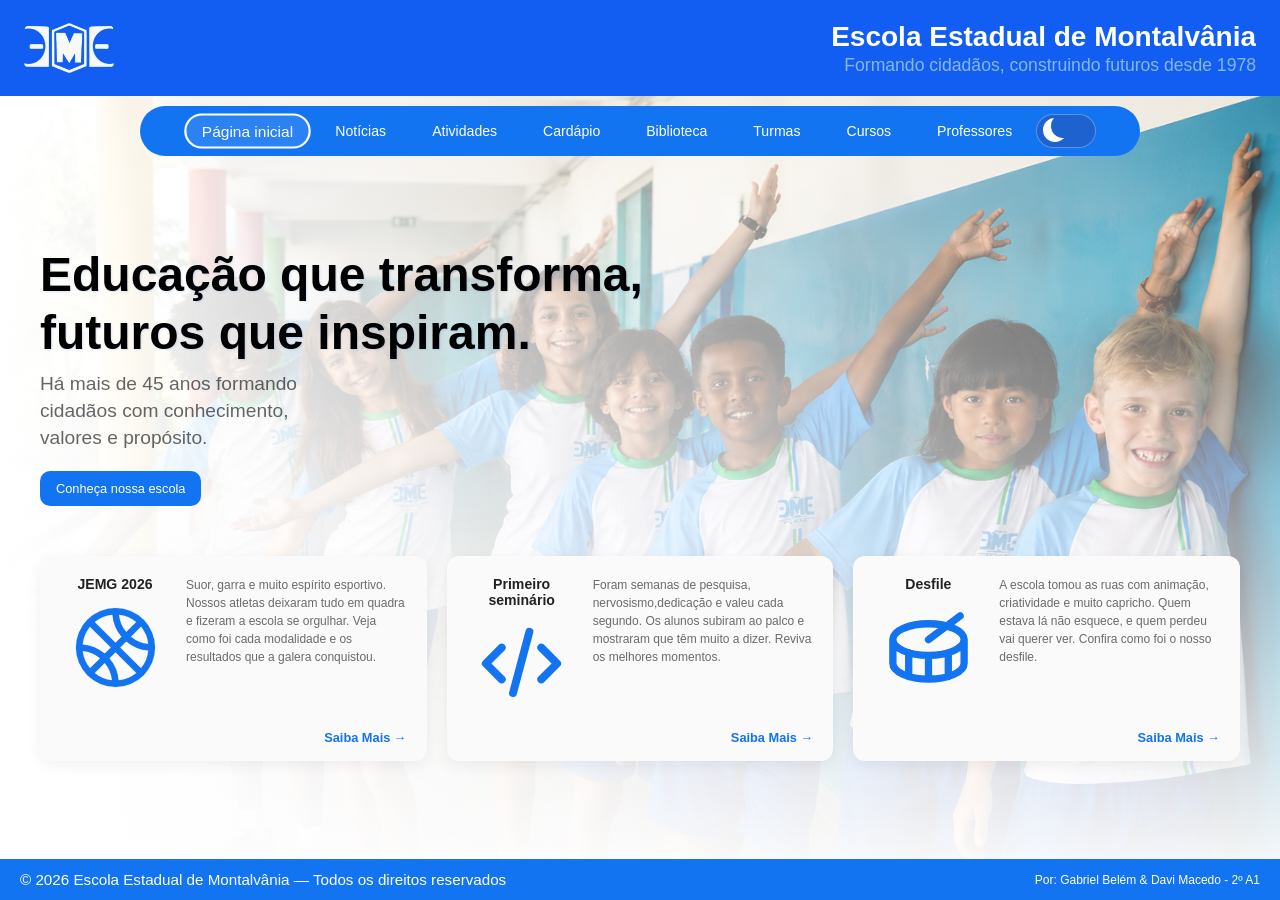
==== commit 93ccc3a9: "Ajustes Finais Meus - Davi Macedo" ====
--- a/index.html
+++ b/index.html
@@ -163,6 +163,7 @@
 
     <div id="rodape">
         <p>© 2026 Escola Estadual de Montalvânia — Todos os direitos reservados</p>
+        <p>Por: Gabriel Belém & Davi Macedo - 2º A1</p>
     </div>
 
     <script src="js/index.js"></script>
--- a/css/style.css
+++ b/css/style.css
@@ -1,7 +1,7 @@
 /* =========================================
    VARIÁVEIS DE TEMA
    ========================================= */
-:root {
+   :root {
     --bg-card: #FAFAFA;
     --bg-card-hover: #f2f2f2;
     --text-card: rgba(0, 0, 0, 0.577);
@@ -29,6 +29,7 @@
 html {
     overflow-x: hidden;
     scroll-behavior: smooth;
+    max-width: 100%;
 }
 
 body {
@@ -45,10 +46,6 @@
     flex-direction: column;
 }
 
-::-webkit-scrollbar {
-    display: none;
-}
-
 /* =========================================
    CABEÇALHO
    ========================================= */
@@ -59,28 +56,25 @@
     justify-content: space-between;
     gap: clamp(8px, 2vw, 16px);
     color: white;
-    /* altura flexível: nunca menos que 60px, ideal 80px, nunca mais que 96px */
     height: clamp(60px, 10vw, 96px);
     padding-inline: clamp(12px, 3vw, 24px);
 }
 
 #logo {
-    /* largura fluida entre 50px e 90px */
     width: clamp(50px, 8vw, 90px);
     flex-shrink: 0;
 }
 
-/* bloco central de texto */
 #header-interno > div {
     display: flex;
     flex-direction: column;
     justify-content: center;
-    overflow: hidden; /* evita texto vazar */
+    overflow: hidden;
+    text-align: right;
 }
 
 #header-interno h1 {
     margin: 0 0 2px;
-    /* fluido: 0.85rem em 280px → 1.75rem em 1200px */
     font-size: clamp(0.85rem, 0.5rem + 2vw, 1.75rem);
     white-space: nowrap;
     overflow: hidden;
@@ -90,7 +84,6 @@
 #header-interno p {
     margin: 0;
     color: #85B7EB;
-    /* fluido: 0.7rem → 1.1rem */
     font-size: clamp(0.7rem, 0.4rem + 1.2vw, 1.1rem);
     white-space: nowrap;
     overflow: hidden;
@@ -128,7 +121,6 @@
 .pags {
     color: white;
     text-decoration: none;
-    /* margem horizontal menor em telas médias */
     margin: 0 clamp(2px, 0.5vw, 6px);
     padding: clamp(4px, 0.6vw, 6px) clamp(8px, 1.2vw, 14px);
     border: 2px solid transparent;
@@ -136,7 +128,6 @@
     display: inline-block;
     border-radius: 20px;
     white-space: nowrap;
-    /* fonte fluida da nav */
     font-size: clamp(0.8rem, 1.1vw, 1rem);
 }
 
@@ -164,9 +155,8 @@
 }
 
 /* =========================================
-   SWITCH (TEMA CLARO/ESCURO) — DESKTOP
-   ========================================= */
-/* Container do switch */
+   SWITCH (TEMA CLARO/ESCURO)
+   ========================================= */
 .switch {
   font-size: 17px;
   position: relative;
@@ -175,16 +165,14 @@
   height: 2em;
 }
 
-/* Esconde o checkbox padrão */
 .switch input {
   opacity: 0;
   width: 0;
   height: 0;
 }
 
-/* O fundo do slider - Usando o azul do site */
 .slider {
-  --background: #1e62d0; /* Azul principal do menu */
+  --background: #1e62d0;
   position: absolute;
   cursor: pointer;
   top: 0;
@@ -197,7 +185,6 @@
   border: 1px solid rgba(255, 255, 255, 0.3);
 }
 
-/* A "lua/sol" dentro do botão */
 .slider:before {
   position: absolute;
   content: "";
@@ -206,23 +193,20 @@
   border-radius: 50%;
   left: 10%;
   bottom: 15%;
-  /* Sombra para criar o efeito de lua crescente branca */
   box-shadow: inset 8px -4px 0px 0px #ffffff; 
   background: var(--background);
   transition: .5s;
 }
 
-/* Cor quando ativado (Checked) */
 input:checked + .slider {
-  background-color: #0044cc; /* Azul um pouco mais escuro */
-}
-
-/* Transformação para o Sol quando ativado */
+  background-color: #0044cc;
+}
+
 input:checked + .slider:before {
   transform: translateX(100%);
-  /* Muda de lua para um sol branco/brilhante */
   box-shadow: inset 15px -4px 0px 15px #ffffff;
 }
+
 /* =========================================
    BOTÃO HAMBURGUER
    ========================================= */
@@ -246,44 +230,57 @@
 .hamburguer-nav {
     position: fixed;
     right: 0;
-    top: clamp(55px, 10vw, 85px); /* alinha com a altura real do header */
-    width: clamp(140px, 40vw, 170px);
+    top: clamp(55px, 10vw, 85px);
+    width: clamp(140px, 35vw, 170px); 
     height: auto;
-    display: grid;
+    display: flex;
+    flex-direction: column;
     background-color: #1374F2;
     z-index: 100;
-    padding: 5px 10px 5px 12px;
-    border-radius: 10px 0 0 10px;
-    line-height: clamp(24px, 4vw, 30px);
+    padding: 8px 0; 
+    border-radius: 12px 0 0 12px;
+    box-shadow: -4px 4px 15px rgba(0, 0, 0, 0.15);
     transition: right 0.5s ease-in-out;
 }
 
 .hamburguer-nav > div {
-    display: grid;
+    display: flex;
+    flex-direction: column;
+    width: 100%;
 }
 
 .pagsHAM {
+    display: block;
+    width: 100%;
     color: white;
     text-decoration: none;
-    border: 2px solid transparent;
-    transition: 0.3s ease;
-    border-radius: 10px 0 0 10px;
-    font-size: clamp(0.85rem, 3vw, 1rem);
-    padding: clamp(2px, 0.5vw, 4px) 0;
+    font-size: 0.85rem; 
+    padding: 10px 16px; 
+    border-bottom: 1px solid rgba(255, 255, 255, 0.15);
+    transition: all 0.2s ease;
+    box-sizing: border-box;
+}
+
+.pagsHAM:last-child {
+    border-bottom: none;
 }
 
 .pagsHAM:hover {
-    transform: scale(1.1);
-    background-color: #3584eb;
-    padding-left: 10px;
-    border: 2px solid white;
+    background-color: rgba(255, 255, 255, 0.1);
+    padding-left: 20px; 
 }
 
 #ativoHAM {
-    background-color: rgba(255, 255, 255, 0.15);
-    border-color: white;
+    background-color: rgba(255, 255, 255, 0.2); 
+    font-weight: bold;
     pointer-events: none;
-    padding-left: 10px;
+    padding-left: 16px; 
+}
+
+.switch-mobile {
+    margin: 16px auto 8px auto; 
+    display: block;
+    transform: scale(0.85); 
 }
 
 /* =========================================
@@ -291,7 +288,6 @@
    ========================================= */
 main {
     display: grid;
-    gap: clamp(16px, 3vw, 26px);
     align-items: flex-start;
     grid-template-rows: auto 1fr auto;
     padding-top: 25px;
@@ -304,6 +300,7 @@
     display: flex;
     overflow: hidden;
     width: 100%;
+    height: 400px;
 }
 
 #painel-img {
@@ -320,31 +317,30 @@
 .painel-texto-button {
     display: flex;
     flex-direction: column;
-    gap: clamp(12px, 2vw, 20px);
 }
 
 #painel-texto {
     position: absolute;
     left: clamp(16px, 4vw, 40px);
-    top: 15%;
+    top: 25%;
     display: flex;
     flex-direction: column;
     gap: clamp(6px, 1vw, 10px);
     z-index: 1;
-    /* largura máxima para o texto não invadir a imagem */
     max-width: 55%;
 }
 
 #painel-texto h1 {
     color: black;
-    font-size: clamp(0.85rem, 2vw, 2.2rem);
+    font-size: clamp(2rem, 4.5vw, 3rem);
     margin: 0;
     line-height: 1.2;
+    text-shadow: 1px 1px 2px rgba(19, 94, 242, 0.15);
 }
 
 #painel-texto h2 {
-    color: rgba(0, 0, 0, 0.4);
-    font-size: clamp(0.7rem, 1.1vw, 1.1rem);
+    color: rgba(0, 0, 0, 0.6);
+    font-size: clamp(1rem, 1.5vw, 1.2rem);
     font-weight: lighter;
     margin: 0;
     line-height: 1.4;
@@ -352,7 +348,7 @@
 
 #painel-botao {
     position: absolute;
-    bottom: 7%;
+    bottom: 10%;
     left: clamp(16px, 4vw, 40px);
 }
 
@@ -392,33 +388,42 @@
    ========================================= */
 #conteudo {
     flex: 1;
-    text-align: justify;
+    padding: 10px 0 40px;
 }
 
 #destaques {
     display: flex;
-    gap: clamp(8px, 1.5vw, 10px);
+    flex-wrap: wrap;
+    gap: 20px;
     margin: 0 clamp(12px, 4vw, 40px);
-    flex-wrap: wrap;
 }
 
 .principal {
-    padding: clamp(12px, 1.5vw, 16px);
-    border-radius: 8px;
     background-color: var(--bg-card);
-    flex: 1;
-    /* min-width para que não fique apertado antes de empilhar */
-    min-width: clamp(240px, 30%, 400px);
-    box-shadow: 0px 0px 15px rgba(0, 0, 0, 0.179);
+    border-radius: 12px;
+    padding: 20px;
+    padding-bottom: 50px;
+    box-shadow: 0px 4px 15px rgba(0, 0, 0, 0.06);
+    flex: 1 1 380px;
+    min-width: min(100%, 300px);
+    display: flex;
+    flex-direction: row;
+    align-items: flex-start;
+    gap: 16px;
     position: relative;
     overflow: hidden;
-    min-height: clamp(120px, 15vw, 175px);
-    display: flex;
-    flex-direction: row;
-    flex-wrap: wrap;
-    align-items: flex-start;
-    gap: clamp(10px, 1.5vw, 16px);
     transition: transform 0.3s ease, background-color 0.3s ease, box-shadow 0.3s ease;
+}
+
+body.dark .principal {
+    border: 1px solid rgba(255, 255, 255, 0.05);
+}
+
+.principal:hover {
+    background-color: var(--bg-card-hover);
+    transform: translateY(-8px) scale(1.01);
+    box-shadow: 0px 12px 30px rgba(0, 0, 0, 0.15);
+    z-index: 3;
 }
 
 .principal-icone {
@@ -426,92 +431,94 @@
     flex-direction: column;
     align-items: center;
     gap: 8px;
-    min-width: clamp(80px, 12vw, 130px);
+    min-width: clamp(80px, 10vw, 110px);
 }
 
 .principal-icone h2 {
+    color: var(--text-titulo);
+    font-size: clamp(0.85rem, 1.1vw, 1.05rem);
     margin: 0;
     text-align: center;
-}
-
-.principal p {
-    flex: 1;
-    min-width: clamp(120px, 20vw, 150px);
-    margin: 0;
-    font-size: clamp(0.72rem, 0.9vw, 0.88rem);
-    color: var(--text-card);
-    hyphens: auto;
-    line-height: 1.5;
-}
-
-.principal:hover {
-    background-color: var(--bg-card-hover);
-    transform: translateY(-8px) scale(1.02);
-    box-shadow: 0px 12px 30px rgba(0, 0, 0, 0.18);
-    z-index: 3;
-}
-
-.principal h2 {
-    color: var(--text-titulo);
-    font-size: clamp(0.8rem, 1.1vw, 1.05rem);
-    margin: 0 0 clamp(6px, 1vw, 12px);
     z-index: 1;
 }
 
 .principal svg {
-    /* ícone fluido: menor em telas pequenas */
-    width: clamp(70px, 10vw, 125px);
-    height: clamp(70px, 10vw, 125px);
+    width: clamp(65px, 8vw, 95px);
+    height: clamp(65px, 8vw, 95px);
     object-fit: cover;
     border-radius: 6px;
     display: block;
 }
 
+.principal p {
+    flex: 1;
+    min-width: 120px;
+    margin: 0;
+    font-size: clamp(0.75rem, 0.9vw, 0.9rem);
+    color: var(--text-card);
+    line-height: 1.5;
+    text-align: left; 
+    
+    -webkit-hyphens: auto;
+    -ms-hyphens: auto;
+    hyphens: auto;
+    word-break: break-word; 
+    overflow-wrap: break-word;
+}
+
 .principal a {
     position: absolute;
-    bottom: clamp(8px, 1.2vw, 12px);
-    right: clamp(12px, 2vw, 20px);
-    font-size: clamp(0.75rem, 1vw, 0.9rem);
+    bottom: 16px;
+    right: 20px;
+    font-size: clamp(0.8rem, 1vw, 0.95rem);
+    font-weight: bold;
     text-decoration: none;
     color: #1374f2;
     transition: 0.3s ease;
 }
 
 .principal a:hover {
-    transform: scale(1.2);
+    transform: scale(1.1);
     text-decoration: underline;
     color: #0e59bc;
 }
 
-/* Animações dos ícones nos cards */
+#botao-mobile {
+    display: none;
+}
+
+/* =========================================
+   RODAPÉ
+   ========================================= */
+#rodape {
+    background-color: #1374F2;
+    padding: clamp(8px, 2vw, 12px) clamp(12px, 3vw, 20px);
+    margin-top: auto;
+    display: flex;
+    justify-content: space-between;
+    align-items: center;
+}
+
+#rodape > p:nth-child(1){
+    margin: 0;
+    color: white;
+    font-size: clamp(0.75rem, 1.5vw, 0.95rem);
+}
+
+#rodape >p:nth-child(2){
+    margin: 0;
+    color: white;
+    font-size: clamp(0.70rem, 1.2vw, 0.75rem);
+}
+
+/* =========================================
+   ANIMAÇÕES
+   ========================================= */
 #caixa { transition: 1s ease; }
 #sect-caixa:hover #caixa { animation: shakeY 0.7s ease-in-out; }
 #sect-semi:hover #semi   { animation: shake 0.5s ease-in-out; }
 #sect-ball:hover #ball   { animation: rodar 0.7s ease-in-out; }
 
-/* Botão mobile (oculto por padrão) */
-#botao-mobile {
-    display: none;
-}
-
-/* =========================================
-   RODAPÉ
-   ========================================= */
-#rodape {
-    background-color: #1374F2;
-    padding: clamp(4px, 1vw, 8px) clamp(12px, 3vw, 20px);
-    margin-top: auto;
-}
-
-#rodape > p {
-    margin: 0;
-    color: white;
-    font-size: clamp(0.75rem, 1.5vw, 0.95rem);
-}
-
-/* =========================================
-   ANIMAÇÕES
-   ========================================= */
 @keyframes shake {
     0%, 100% { transform: translateX(0); }
     20%       { transform: translateX(-8px); }
@@ -537,8 +544,6 @@
 /* =========================================
    MEDIA QUERIES
    ========================================= */
-
-/* --- Desktop (≥1093px) --- */
 @media (min-width: 1093px) {
     .texto-adaptavel {
         text-align: left;
@@ -554,7 +559,6 @@
     }
 }
 
-/* --- Tablet e mobile (≤1092px) --- */
 @media (max-width: 1092px) {
     .navPC { display: none; }
     .buttonHAM { display: flex; }
@@ -574,6 +578,7 @@
     #painel {
         text-align: center;
         z-index: 0;
+        height: clamp(260px, 35vh, 320px); 
     }
 
     #painel-texto {
@@ -609,71 +614,37 @@
         transform: none;
     }
 
-    #destaques {
-        flex-direction: column;
-        gap: clamp(12px, 2.5vw, 20px);
-        /* remove min-width dos cards em coluna */
-    }
-
-    /* em coluna, cards ocupam 100% */
-    .principal {
-        min-width: 0;
-    }
-
     .hamburguer-nav {
         top: clamp(65px, 11vw, 90px);
     }
 }
 
-/* --- Tablet médio (601px – 900px) --- */
 @media (min-width: 601px) and (max-width: 900px) {
-    #painel-texto h1 {
-        font-size: clamp(0.9rem, 2.8vw, 1.4rem);
-    }
-
-    #painel-texto h2 {
-        font-size: clamp(0.7rem, 1.6vw, 0.95rem);
-    }
-
-    /* em tablet, cards podem ficar 2 por linha */
-    #destaques {
-        flex-direction: row;
-        flex-wrap: wrap;
-    }
-
-    .principal {
-        min-width: calc(50% - 8px);
-    }
-}
-
-/* --- Mobile (≤500px) --- */
+    #painel-texto h1 { font-size: clamp(1.6rem, 4vw, 2.2rem); }
+    #painel-texto h2 { font-size: clamp(1rem, 2.5vw, 1.2rem); }
+}
+
+@media (max-width: 768px) {
+    #rodape {
+        flex-direction: column;
+        justify-content: center;
+        text-align: center;
+        gap: 6px;
+    }
+}
+
 @media (max-width: 500px) {
-    .hamburguer-nav {
-        top: clamp(60px, 18vw, 90px);
-    }
-
-    #destaques {
-        margin: 0 clamp(8px, 3vw, 10px);
-    }
-
-    /* texto do painel menor no mobile */
-    #painel-texto h1 {
-        font-size: clamp(0.75rem, 4vw, 1.1rem);
-    }
-
-    #painel-texto h2 {
-        font-size: clamp(0.65rem, 2.8vw, 0.85rem);
-    }
-
-    /* Esconde botão do painel, exibe botão mobile */
-    #painel-botao {
-        display: none;
-    }
+    .hamburguer-nav { top: clamp(60px, 18vw, 90px); }
+
+    #painel-texto h1 { font-size: clamp(1.5rem, 6vw, 1.8rem); }
+    #painel-texto h2 { font-size: clamp(0.95rem, 4vw, 1.1rem); }
+
+    #painel-botao { display: none; }
 
     #botao-mobile {
         display: block;
         width: calc(100% - clamp(16px, 5vw, 20px));
-        margin: 0 clamp(8px, 2.5vw, 10px) 16px;
+        margin: 0 auto 20px;
         color: white;
         background-color: #1374f2;
         padding: clamp(10px, 3vw, 12px);
@@ -686,54 +657,22 @@
 
     #botao-mobile:hover {
         background-color: #1168d9;
-        transform: scale(1.05);
+        transform: scale(1.03);
         box-shadow: 0px 0px 15px rgba(55, 118, 255, 0.775);
     }
 
-    .principal {
-        min-height: unset;
-    }
-
-    .principal svg {
-        width: clamp(55px, 18vw, 70px);
-        height: clamp(55px, 18vw, 70px);
-    }
-
-    .principal-icone {
-        min-width: clamp(65px, 22vw, 80px);
-    }
-
-    .principal p {
-        font-size: clamp(0.68rem, 3vw, 0.8rem);
-    }
-
-    .principal h2 {
-        font-size: clamp(0.75rem, 3.5vw, 0.9rem);
-    }
-
-    .principal a {
-        font-size: clamp(0.68rem, 2.8vw, 0.8rem);
-    }
-}
-
-/* --- Mobile muito pequeno (≤360px) --- */
+    .principal p { font-size: clamp(0.75rem, 3.5vw, 0.85rem); }
+    .principal h2 { font-size: clamp(0.85rem, 4vw, 1rem); }
+    .principal a { font-size: clamp(0.75rem, 3.5vw, 0.85rem); }
+}
+
 @media (max-width: 360px) {
-    #header-interno h1 {
-        font-size: clamp(0.75rem, 4.5vw, 0.9rem);
-    }
-
-    #header-interno p {
-        font-size: clamp(0.6rem, 3.5vw, 0.7rem);
-    }
-
-    #painel-texto h1 {
-        font-size: clamp(0.7rem, 4vw, 0.9rem);
-    }
-
-    #painel-texto h2 {
-        font-size: clamp(0.6rem, 2.5vw, 0.75rem);
-    }
-
+    #header-interno h1 { font-size: clamp(0.75rem, 4.5vw, 0.9rem); }
+    #header-interno p { font-size: clamp(0.6rem, 3.5vw, 0.7rem); }
+
+    #painel-texto h1 { font-size: clamp(1.3rem, 5vw, 1.5rem); }
+    #painel-texto h2 { font-size: clamp(0.85rem, 4vw, 0.95rem); }
+    
     .principal svg {
         width: 50px;
         height: 50px;
@@ -742,4 +681,4 @@
     .principal-icone {
         min-width: 60px;
     }
-}
+}
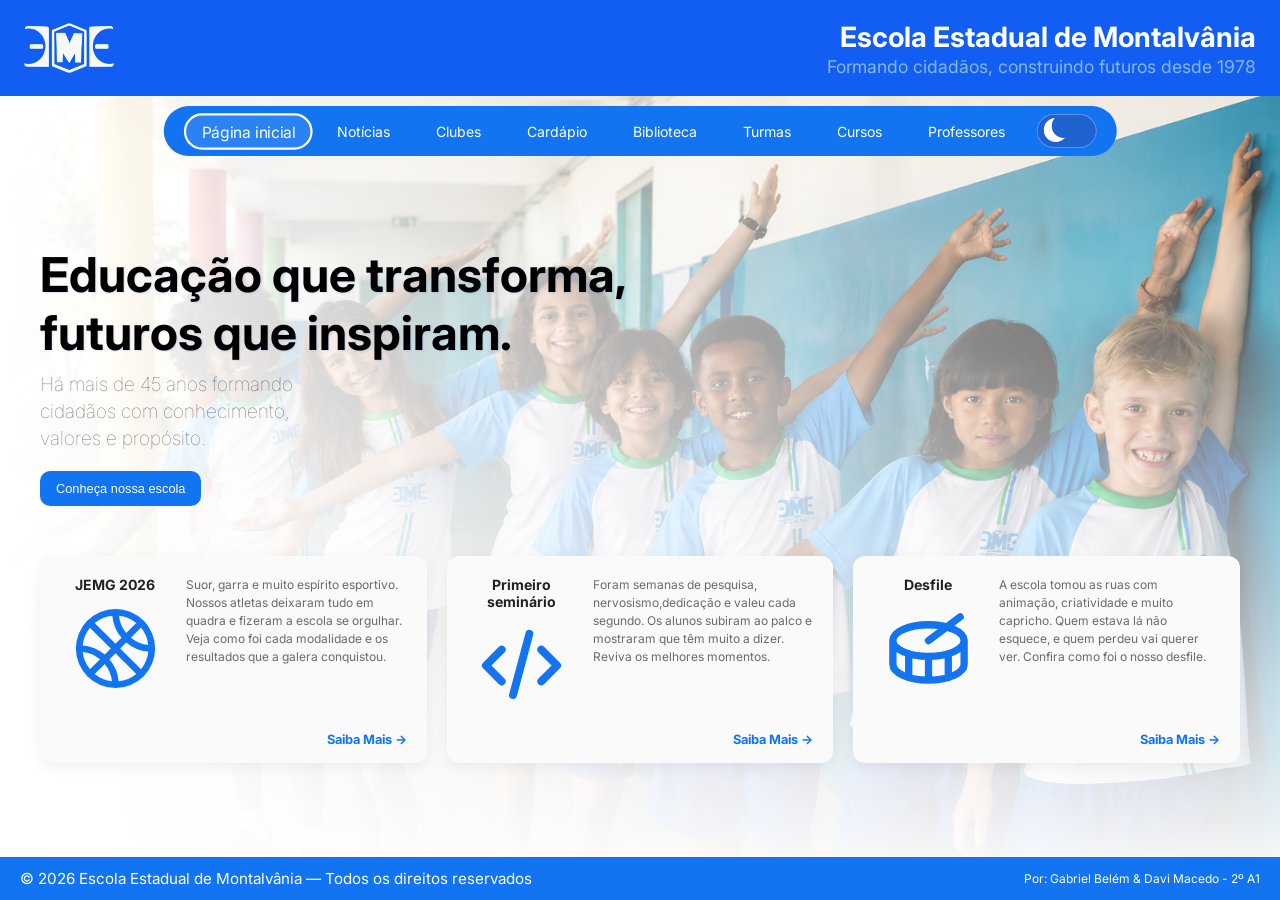
==== commit 9b4a8fd9: "club page; notice page upgrade" ====
--- a/index.html
+++ b/index.html
@@ -14,7 +14,7 @@
         <div>
             <a class="pagsHAM" href="index.html" id="ativoHAM">Página inicial</a>
             <a class="pagsHAM" href="html/noti.html">Notícias</a>
-            <a class="pagsHAM" href="html/atv.html">Atividades</a>
+            <a class="pagsHAM" href="html/atv.html">Clubes</a>
             <a class="pagsHAM" href="html/cardp.html">Cardápio</a>
             <a class="pagsHAM" href="html/bibli.html">Biblioteca</a>
             <a class="pagsHAM" href="html/turmas.html">Turmas</a>
@@ -60,7 +60,7 @@
         <div class="nav-links">
             <a class="pags" href="index.html" id="ativo">Página inicial</a>
             <a class="pags" href="html/noti.html">Notícias</a>
-            <a class="pags" href="html/atv.html">Atividades</a>
+            <a class="pags" href="html/atv.html">Clubes</a>
             <a class="pags" href="html/cardp.html">Cardápio</a>
             <a class="pags" href="html/bibli.html">Biblioteca</a>
             <a class="pags" href="html/turmas.html">Turmas</a>
--- a/css/style.css
+++ b/css/style.css
@@ -1,3 +1,5 @@
+@import url('https://fonts.googleapis.com/css2?family=Inter:ital,opsz,wght@0,14..32,100..900;1,14..32,100..900&display=swap');
+
 /* =========================================
    VARIÁVEIS DE TEMA
    ========================================= */
@@ -22,7 +24,7 @@
 /* =========================================
    BASE
    ========================================= */
-*, *::before, *::after {
+   *, *::before, *::after {
     box-sizing: border-box;
 }
 
@@ -30,10 +32,13 @@
     overflow-x: hidden;
     scroll-behavior: smooth;
     max-width: 100%;
+    overscroll-behavior: none; 
+    background-color: #1374F2; 
+    
 }
 
 body {
-    font-family: Arial, Helvetica, sans-serif;
+    font-family: 'Inter', Arial, Helvetica, sans-serif;
     margin: 0;
     background:
         var(--gradiente),
@@ -44,6 +49,8 @@
     min-height: 100vh;
     display: flex;
     flex-direction: column;
+    overscroll-behavior: none; 
+    background-attachment: fixed;
 }
 
 /* =========================================
@@ -96,7 +103,7 @@
 .navPC {
     background-color: #1374F2;
     display: flex;
-    width: min(1000px, calc(100% - clamp(24px, 5vw, 40px)));
+    width: fit-content;
     height: clamp(40px, 5vw, 50px);
     position: relative;
     left: 50%;
@@ -104,18 +111,25 @@
     border-radius: 40px;
     align-items: center;
     justify-content: center;
-    padding: 0 5px;
+    padding: 0 16px;
     z-index: 10;
     margin-bottom: -25px;
     top: 10px;
+    overflow: hidden; /* <- adiciona isso */
 }
 
 .nav-links {
     display: flex;
-    flex-wrap: wrap;
-    justify-content: center;
+    flex-wrap: nowrap;
+    justify-content: center; /* <- era center */
     align-items: center;
     gap: 2px;
+    width: 100%; /* <- adiciona isso */
+    padding: 0 4px;
+}
+
+.nav-links .switch{
+    margin-left: 8px;
 }
 
 .pags {
@@ -163,6 +177,7 @@
   display: inline-block;
   width: 3.5em;
   height: 2em;
+  flex-shrink: 0;
 }
 
 .switch input {
@@ -228,7 +243,7 @@
    NAVEGAÇÃO MOBILE
    ========================================= */
 .hamburguer-nav {
-    position: fixed;
+    position: absolute;
     right: 0;
     top: clamp(55px, 10vw, 85px);
     width: clamp(140px, 35vw, 170px); 
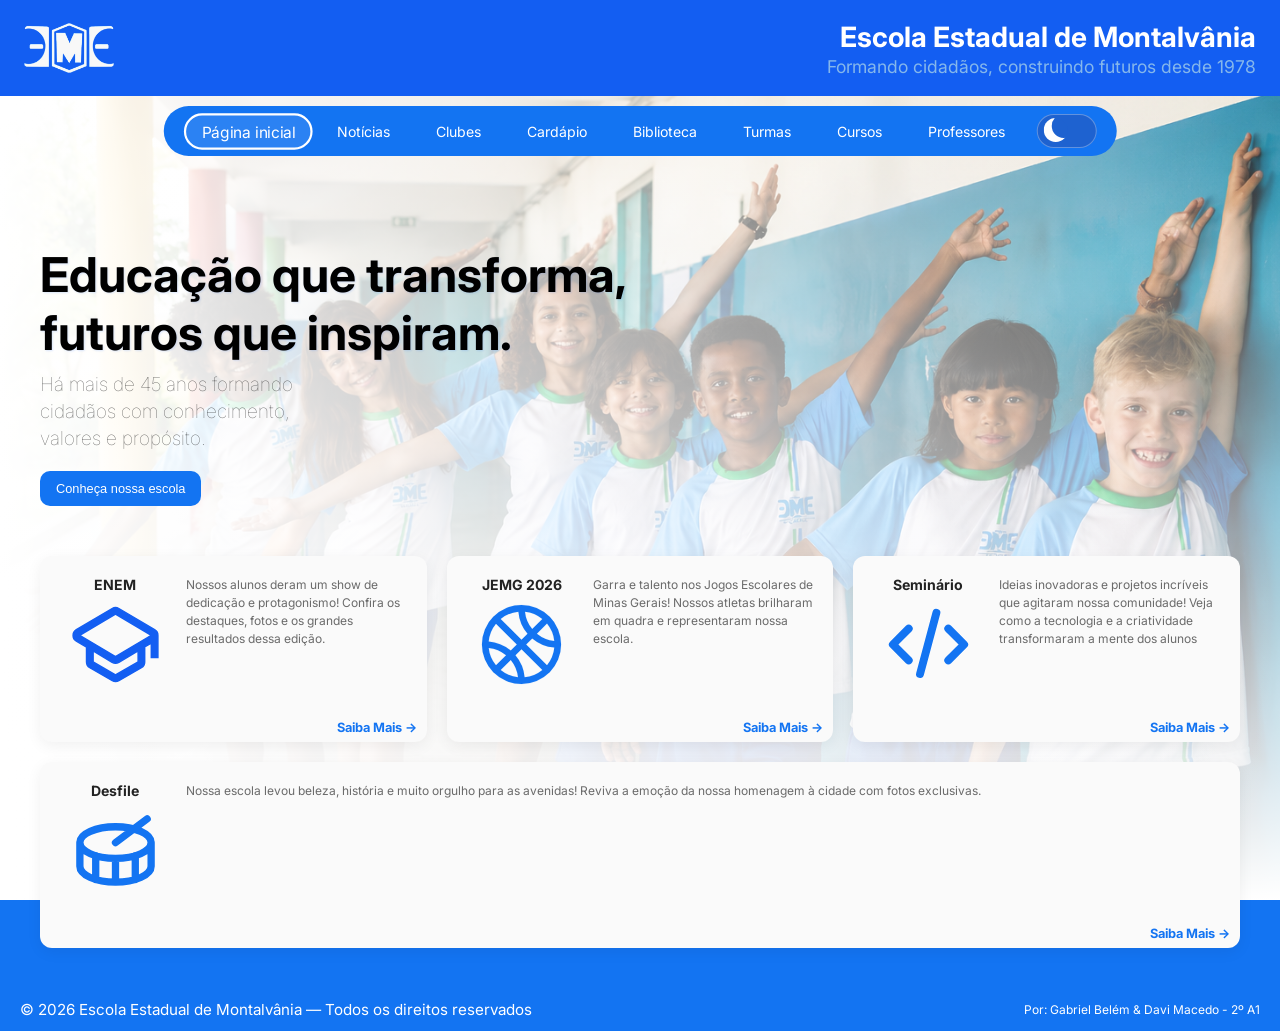
==== commit a67924ae: "Card ENEM adicionado" ====
--- a/index.html
+++ b/index.html
@@ -74,9 +74,6 @@
 
     <main>
         <div id="painel">
-            <div id="painel-img">
-                <img src="img/alunoginatr.png" alt="Alunos da nossa escola">
-            </div>
             <div class="painel-texto-button">
                 <div id="painel-texto">
                     <h1 class="texto-adaptavel">Educação que transforma,<br class="quebra-desktop"> futuros que
@@ -93,6 +90,15 @@
 
         <div id="conteudo">
             <div id="destaques">
+                <section id="sect-enem" class="principal">
+                    <div class="principal-icone">
+                        <h2>ENEM</h2>
+                        <svg id="enem" fill="#135ef2" width="64px" height="64px" viewBox="-0.96 -0.96 17.92 17.92" xmlns="http://www.w3.org/2000/svg" stroke="#135ef2" stroke-width="0.272"><g id="SVGRepo_bgCarrier" stroke-width="0"></g><g id="SVGRepo_tracerCarrier" stroke-linecap="round" stroke-linejoin="round"></g><g id="SVGRepo_iconCarrier"><path d="M16 6.28a1.23 1.23 0 0 0-.62-1.07l-6.74-4a1.27 1.27 0 0 0-1.28 0l-6.75 4a1.25 1.25 0 0 0 0 2.15l1.92 1.12v2.81a1.28 1.28 0 0 0 .62 1.09l4.25 2.45a1.28 1.28 0 0 0 1.24 0l4.25-2.45a1.28 1.28 0 0 0 .62-1.09V8.45l1.24-.73v2.72H16V6.28zm-3.73 5L8 13.74l-4.22-2.45V9.22l3.58 2.13a1.29 1.29 0 0 0 1.28 0l3.62-2.16zM8 10.27l-6.75-4L8 2.26l6.75 4z"></path></g></svg>
+                    </div>
+                    <p>Nossos alunos deram um show de dedicação e protagonismo!
+Confira os destaques, fotos e os grandes resultados dessa edição.</p>
+                    <a href="#">Saiba Mais &rarr;</a>
+                </section>
                 <section id="sect-ball" class="principal">
                     <div class="principal-icone">
                         <h2>JEMG 2026</h2>
@@ -115,14 +121,14 @@
                                      9.956,9.956,0,0,1-2.214,5.377Z" />
                         </svg>
                     </div>
-                    <p>Suor, garra e muito espírito esportivo. Nossos atletas deixaram tudo em quadra e fizeram a escola
-                        se orgulhar. Veja como foi cada modalidade e os resultados que a galera conquistou.</p>
+                    <p>Garra e talento nos Jogos Escolares de Minas Gerais!
+Nossos atletas brilharam em quadra e representaram nossa escola.</p>
                     <a href="#">Saiba Mais &rarr;</a>
                 </section>
 
                 <section id="sect-semi" class="principal">
                     <div class="principal-icone">
-                        <h2>Primeiro<br> seminário</h2>
+                        <h2>Seminário</h2>
                         <svg id="semi" width="150px" height="150px" viewBox="0 0 24 24" fill="none"
                             xmlns="http://www.w3.org/2000/svg">
                             <path d="M7 8L3 12L7 16" stroke="#1374f2" stroke-width="2" stroke-linecap="round"
@@ -133,8 +139,8 @@
                                 stroke-linejoin="round" />
                         </svg>
                     </div>
-                    <p>Foram semanas de pesquisa, nervosismo,dedicação e valeu cada segundo. Os alunos subiram ao palco
-                        e mostraram que têm muito a dizer. Reviva os melhores momentos.</p>
+                    <p>Ideias inovadoras e projetos incríveis que agitaram nossa comunidade!
+Veja como a tecnologia e a criatividade transformaram a mente dos alunos</p>
                     <a href="#">Saiba Mais &rarr;</a>
                 </section>
 
@@ -151,8 +157,8 @@
                                 stroke-width="1.848" stroke-linecap="round" stroke-linejoin="round" />
                         </svg>
                     </div>
-                    <p>A escola tomou as ruas com animação, criatividade e muito capricho. Quem estava lá não esquece, e
-                        quem perdeu vai querer ver. Confira como foi o nosso desfile.</p>
+                    <p>Nossa escola levou beleza, história e muito orgulho para as avenidas!
+Reviva a emoção da nossa homenagem à cidade com fotos exclusivas.</p>
                     <a href="#">Saiba Mais &rarr;</a>
                 </section>
 
--- a/css/style.css
+++ b/css/style.css
@@ -318,17 +318,6 @@
     height: 400px;
 }
 
-#painel-img {
-    position: relative;
-    width: 100%;
-    display: block;
-}
-
-#painel-img img {
-    width: 100%;
-    display: block;
-}
-
 .painel-texto-button {
     display: flex;
     flex-direction: column;
@@ -445,7 +434,7 @@
     display: flex;
     flex-direction: column;
     align-items: center;
-    gap: 8px;
+    gap: 4px;
     min-width: clamp(80px, 10vw, 110px);
 }
 
@@ -483,8 +472,8 @@
 
 .principal a {
     position: absolute;
-    bottom: 16px;
-    right: 20px;
+    bottom: 7px;
+    right: 10px;
     font-size: clamp(0.8rem, 1vw, 0.95rem);
     font-weight: bold;
     text-decoration: none;
@@ -533,6 +522,7 @@
 #sect-caixa:hover #caixa { animation: shakeY 0.7s ease-in-out; }
 #sect-semi:hover #semi   { animation: shake 0.5s ease-in-out; }
 #sect-ball:hover #ball   { animation: rodar 0.7s ease-in-out; }
+#sect-enem:hover #enem {animation: shakeup 0.5s ease-in-out}
 
 @keyframes shake {
     0%, 100% { transform: translateX(0); }
@@ -540,6 +530,13 @@
     40%       { transform: translateX(8px); }
     60%       { transform: translateX(-5px); }
     80%       { transform: translateX(5px); }
+}
+@keyframes shakeup {
+    0%, 100% { transform: translateY(0); }
+    20%       { transform: translateY(-8px); }
+    40%       { transform: translateY(8px); }
+    60%       { transform: translateY(-5px); }
+    80%       { transform: translateY(5px); }
 }
 
 @keyframes shakeY {
@@ -593,7 +590,7 @@
     #painel {
         text-align: center;
         z-index: 0;
-        height: clamp(260px, 35vh, 320px); 
+        height: clamp(160px, 5vh, 320px); 
     }
 
     #painel-texto {
@@ -612,7 +609,6 @@
         top: 0;
         left: 0;
         width: 100%;
-        height: 100%;
         display: flex;
         flex-direction: column;
         align-items: center;
@@ -653,7 +649,6 @@
 
     #painel-texto h1 { font-size: clamp(1.5rem, 6vw, 1.8rem); }
     #painel-texto h2 { font-size: clamp(0.95rem, 4vw, 1.1rem); }
-
     #painel-botao { display: none; }
 
     #botao-mobile {
@@ -676,9 +671,15 @@
         box-shadow: 0px 0px 15px rgba(55, 118, 255, 0.775);
     }
 
-    .principal p { font-size: clamp(0.75rem, 3.5vw, 0.85rem); }
+    .principal p { font-size: clamp(0.5rem, 2vw, 0.85rem); }
     .principal h2 { font-size: clamp(0.85rem, 4vw, 1rem); }
-    .principal a { font-size: clamp(0.75rem, 3.5vw, 0.85rem); }
+    .principal a { font-size: clamp(0.5rem, 3vw, 0.85rem); }
+    .principal {
+        height: 90px;
+        padding-top: 5px;
+        padding-left: 10px;
+    }
+
 }
 
 @media (max-width: 360px) {
